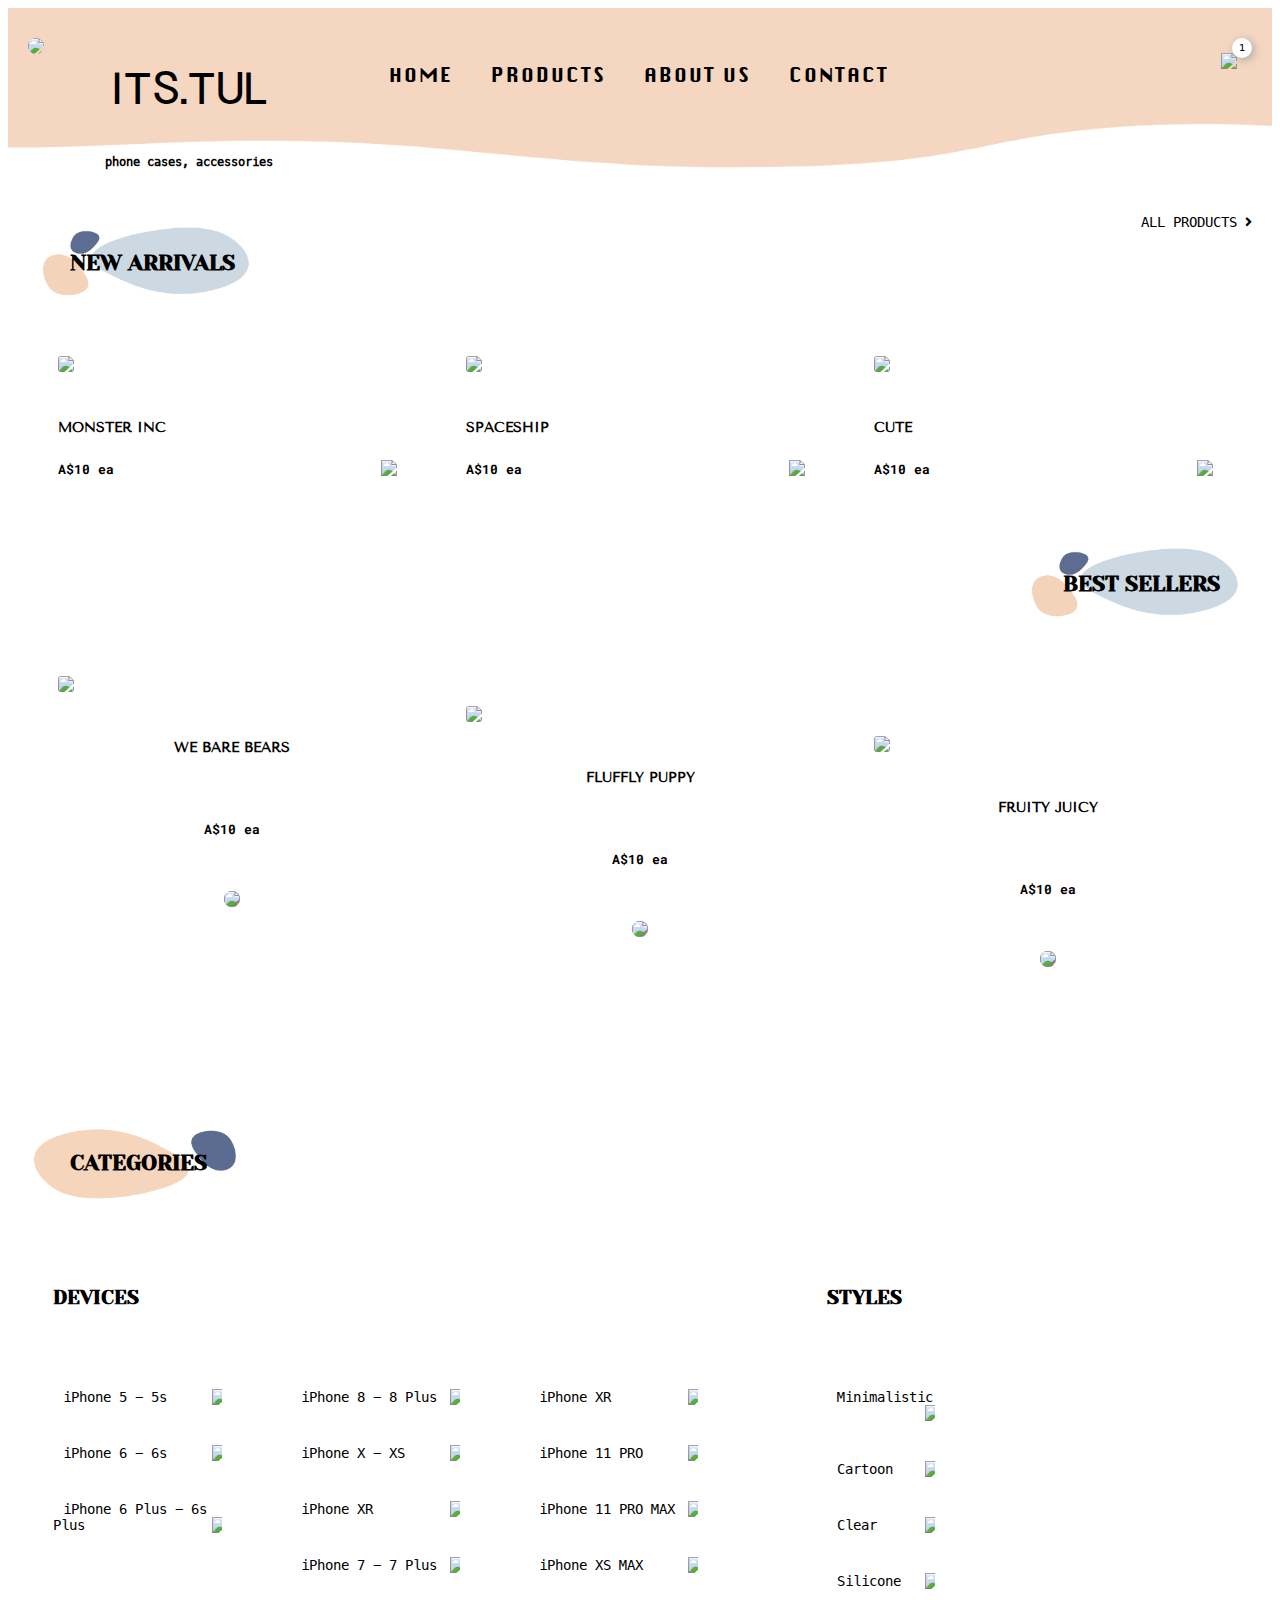
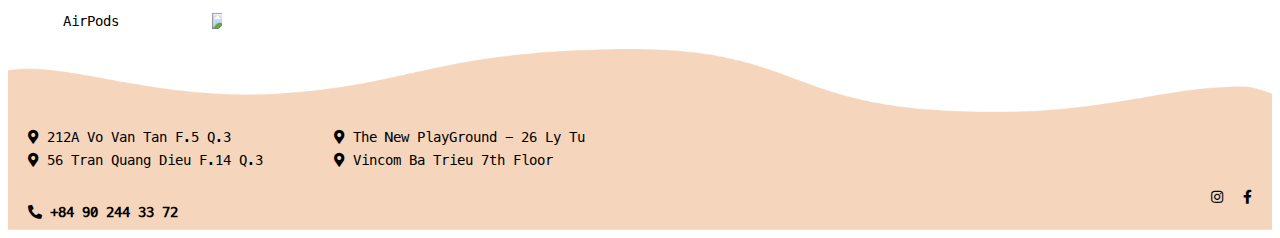
==== index.html @ 510f484e "fix fonts, patern bg title" ====
<!DOCTYPE html>
<html lang="en">
  <head>
    <meta charset="UTF-8">
    <meta name="viewport" content="width=device-width, initial-scale=1.0">
    <title>Home Page</title>
    <link
      href="https://fonts.googleapis.com/css2?family=Livvic:wght@300&family=Roboto+Mono:wght@300&family=Tenor+Sans&family=Yeseva+One&display=swap"
      rel="stylesheet">
    <link rel="stylesheet"
      href="https://cdnjs.cloudflare.com/ajax/libs/font-awesome/5.14.0/css/all.min.css"
      />
    <link rel="stylesheet" href="./assets/css/reset.css" />
    <link rel="stylesheet" href="./assets/css/style.css" />
    <link rel="stylesheet" href="./assets/css/responsive.css" />

  </head>
  <body>
    <nav>
      <div class="container">
        <div class="row">
          <div class="menu-top-mobie width2 col">
            <!--menu-top-mobie-->
            <i class="fas fa-bars fa-2x dropbtn"></i>
            <div class="dropdown-content dropdown-menu-top">
              <ul>
                <li>
                  <a href="./index.html">HOME <img
                      src="./assets/images/arrow.png" width="10" /></a>
                </li>

                <li>
                  <a href="./products.html">PRODUCTS <img
                      src="./assets/images/arrow.png" width="10" /></a>
                </li>

                <li>
                  <a href="#">ABOUT US <img src="./assets/images/arrow.png"
                      width="10" /></a>
                </li>

                <li>
                  <a href="#">CONTACT <img src="./assets/images/arrow.png"
                      width="10" /></a>
                </li>

              </ul>
            </div>
          </div>
          <!--menu-top-mobie-->
          <div class="col col-3 width9">
            <div class="col col-3">
              <a href="./index.html"><img class="logo"
                  src="assets/images/logo.png" width="60" /></a>
            </div>
            <div class="col col-9">
              <a class="btn-big btn-color" href="./index.html">
                <div class="brand width12">
                  <h1 class="brand-name">ITS.TUL</h1>
                  <p class="slogan">phone cases, accessories</p>
                </div>
              </a>
            </div>
          </div>
          <div class="col col-8 menu-top-big">
            <ul class="menu-top">
              <li><a href="./index.html">HOME</a></li>
              <li><a href="./products.html">PRODUCTS</a></li>
              <li><a href="#">ABOUT US</a></li>
              <li><a href="#">CONTACT</a></li>
            </ul>
          </div>
          <div class="col col-1 width1">
            <a class="shopping-cart" href="#">
              <img src="./assets/images/shopping-cart.png" width="25" />
              <span>1</span>
            </a>
          </div>
        </div>
      </div>
    </nav>
    <main class="bg-home">
      <div class="container"> <!--main-NEW ARRIVALS-->
        <div class="row">
          <div class="width-100 col col-6">
            <h2 class="font-krungthep bg-patern bg-1">NEW ARRIVALS</h2>
          </div>
          <div class="link-products col col-6">
            <p class="float-right"><a class="zoom" href="./products.html">ALL
                PRODUCTS <i class="fas fa-angle-right"></i></a></p>
          </div>



        </div>
      </div>

      <!--new-arrivals-mobie-->
      <!-- <div class="new-arrivals-mobie">

        <div class="product-mobie">

          <div>
            <a href="#">
              <img src="./assets/images/IMG_2708.JPG" class="item-img">
            </a>
            <p class="name-product">MONSTER INC</p>
            <p class="price-product">A$10 ea</p>
          </div>

          <div class="button-shopping">
            <a href="#" class="button-center">
              <img src="./assets/images/addbutton.png" width="25" />
            </a>
          </div>

        </div>


        <div class="page-home-mobie">

          <div class="arrow-left col col-1">
            <a href="#">
              <img class="col col-3" src="./assets/images/arrow-left.png">
            </a>
          </div>

          <div class="col col-10">
            <i class="fal fa-ellipsis-h-alt"></i>
          </div>

          <div class="arrow-right col col-1">
            <a href="#">
              <img class="col col-3" src="./assets/images/arrow.png">
            </a>
          </div>

        </div>

      </div> -->
      <!--new-arrivals-mobie-->


      <div class="container">
        <div class="row">
          <div class="new-arrivals">
            <a href="#">
              <div class="col col-4">
                <div class="product padding-30">
                  <img src="./assets/images/IMG_2708.JPG" class="item-img">
                  <p class="name-product">MONSTER INC</p>
                  <p class="price-product">
                    A$10 ea
                    <a class="bnt-hover-shopping" href="#">
                      <img src="./assets/images/addbutton.png"
                        class="button-right" width="25">
                    </a>
                  </p>
                </div>
              </div>
            </a>
            <a href="#">
              <div class="col col-4">
                <div class="product padding-30">
                  <img src="./assets/images/IMG_2699.JPG" class="item-img">
                  <p class="name-product">SPACESHIP</p>
                  <p class="price-product">
                    A$10 ea
                    <a class="bnt-hover-shopping" href="#">
                      <img src="./assets/images/addbutton.png"
                        class="button-right">
                    </a>
                  </p>
                </div>
              </div>
            </a>
            <a href="#">
              <div class="col col-4">
                <div class="product padding-30">
                  <img src="./assets/images/IMG_2701.JPG" class="item-img">
                  <p class="name-product">CUTE</p>
                  <p class="price-product">
                    A$10 ea
                    <a class="bnt-hover-shopping" href="#">
                      <img src="./assets/images/addbutton.png"
                        class="button-right">
                    </a>
                  </p>
                </div>
              </div>
            </a>
            <div class="clearboth"></div>

          </div>
        </div>
        <div class="row">
          <div class="sell">
            <h2 class="font-krungthep bg-patern bg-1 ml-auto mr-0">BEST SELLERS</h2>
          </div>
        </div>
        <div class="row">
          <div class="best-sellers">
            <div class="col col-4 width12">
              <div class="product padding-30 width12">
                <a href="#">
                  <img src="./assets/images/IMG_2712.JPG" class="item-img
                    img-left">
                </a>
                <p class="name-product text-center">WE BARE BEARS</p>
                <p class="price-product text-center padding-top-50">A$10 ea</p>
                <a href="#" class="button-center">
                  <img src="./assets/images/addbutton.png" width="25" />
                </a>
              </div>
            </div>

            <div class="col col-4 width12">
              <div class="product padding-30 padding-top-60 width12">
                <a href="#">
                  <img src="./assets/images/IMG_2720.JPG" class="item-img
                    img-right">
                </a>
                <p class="name-product text-center">FLUFFLY PUPPY</p>
                <p class="price-product text-center padding-top-50">A$10 ea</p>
                <a href="#" class="button-center">
                  <img src="./assets/images/addbutton.png" width="25" />
                </a>
              </div>
            </div>

            <div class="col col-4 width12">
              <div class="product padding-30 padding-top-90 width12">
                <a href="#">
                  <img src="./assets/images/IMG_2721.JPG" class="item-img
                    img-left">
                </a>
                <p class="name-product text-center">FRUITY JUICY</p>
                <p class="price-product text-center padding-top-50">A$10 ea</p>
                <a href="#" class="button-center">
                  <img src="./assets/images/addbutton.png" width="25" />
                </a>
              </div>
            </div>

          </div>
        </div>
      </div>


      <!--main-categories-->
      <div class="container">
        <div class="row">
          <div class="categories">
            <h2 class="font-krungthep bg-patern bg-3">CATEGORIES</h2>

            <div class="col col-7 devices">

              <h3>DEVICES</h3>


              <div class="col col-4">
                <div class="col col-9 list-phone">
                  <a href="#">
                    iPhone 5 - 5s <img src="./assets/images/arrow.png"
                      width="10" />
                  </a>
                </div>
              </div>

              <div class="col col-4">
                <div class="col col-9 list-phone">
                  <a href="#">
                    iPhone 8 - 8 Plus <img src="./assets/images/arrow.png"
                      width="10" />
                  </a>
                </div>
              </div>

              <div class="col col-4">
                <div class="col col-9 list-phone">
                  <a href="#">
                    iPhone XR <img src="./assets/images/arrow.png" width="10" />
                  </a>
                </div>
              </div>

              <div class="col col-4">
                <div class="col col-9 list-phone">
                  <a href="#">
                    iPhone 6 - 6s <img src="./assets/images/arrow.png"
                      width="10" />
                  </a>
                </div>
              </div>

              <div class="col col-4">
                <div class="col col-9 list-phone">
                  <a href="#">
                    iPhone X - XS <img src="./assets/images/arrow.png"
                      width="10" />
                  </a>
                </div>
              </div>

              <div class="col col-4">
                <div class="col col-9 list-phone">
                  <a href="#">
                    iPhone 11 PRO <img src="./assets/images/arrow.png"
                      width="10" />
                  </a>
                </div>
              </div>

              <div class="col col-4">
                <div class="col col-9 list-phone">
                  <a href="#">
                    iPhone 6 Plus - 6s Plus <img src="./assets/images/arrow.png"
                      width="10" />
                  </a>
                </div>
              </div>

              <div class="col col-4">
                <div class="col col-9 list-phone">
                  <a href="#">
                    iPhone XR <img src="./assets/images/arrow.png" width="10" />
                  </a>
                </div>
              </div>

              <div class="col col-4">
                <div class="col col-9 list-phone">
                  <a href="#">
                    iPhone 11 PRO MAX <img src="./assets/images/arrow.png"
                      width="10" />
                  </a>
                </div>
              </div>

              <div class="col col-4">
                <div class="col col-9 list-phone">
                  <a href="#">
                    iPhone 7 - 7 Plus <img src="./assets/images/arrow.png"
                      width="10" />
                  </a>
                </div>
              </div>

              <div class="col col-4">
                <div class="col col-9 list-phone">
                  <a href="#">
                    iPhone XS MAX <img src="./assets/images/arrow.png"
                      width="10" />
                  </a>
                </div>
              </div>

              <div class="col col-4">
                <div class="col col-9 list-phone">
                  <a href="#">
                    AirPods <img src="./assets/images/arrow.png" width="10" />
                  </a>
                </div>
              </div>


            </div>


            <div class="col col-4 style">
              <div class="style-categories">

                <h3>STYLES</h3>

                <div class="col col-7 width6">
                  <div class="col col-7 list-style">
                    <a href="#">
                      Minimalistic <img src="./assets/images/arrow.png"
                        width="10" />
                    </a>
                  </div>
                </div>

                <div class="col col-7 width6">
                  <div class="col col-7 list-style">
                    <a href="#">
                      Cartoon <img src="./assets/images/arrow.png" width="10" />
                    </a>
                  </div>
                </div>

                <div class="col col-7 width6">
                  <div class="col col-7 list-style">
                    <a href="#">
                      Clear <img src="./assets/images/arrow.png" width="10" />
                    </a>
                  </div>
                </div>

                <div class="col col-7 width6">
                  <div class="col col-7 list-style">
                    <a href="#">
                      Silicone <img src="./assets/images/arrow.png" width="10"
                        />
                    </a>
                  </div>
                </div>

              </div>
            </div>

          </div>
        </div>
      </div>

    </main>


    <footer>

      <div class="container">
        <div class="row">
          <div id="address" class="col col-6">

            <div class="col col-6 list-address">
              <i class="fas fa-map-marker-alt"></i>
              212A Vo Van Tan F.5 Q.3
            </div>

            <div class="col col-6 list-address">
              <i class="fas fa-map-marker-alt"></i>
              The New PlayGround - 26 Ly Tu
            </div>

            <div class="col col-6 list-address">
              <i class="fas fa-map-marker-alt"></i>
              56 Tran Quang Dieu F.14 Q.3
            </div>

            <div class="col col-6 list-address">
              <i class="fas fa-map-marker-alt"></i>
              Vincom Ba Trieu 7th Floor
            </div>

          </div>
          <div class="contact">

            <div class="phone-number col col-8">
              <p><i class="fas fa-phone-alt"></i> <strong>+84 90 244 33 72</strong></p>
            </div>
            <div class="fb-ig col col-4">
              <a href="#">
                <i class="fab fa-facebook-f icon-right"></i>
              </a>

              <a href="#">
                <i class="fab fa-instagram icon-right"></i>
              </a>
            </div>
          </div>
        </div>
      </div>
    </footer>

  </body>
</html>
---- assets/css/style.css ----
@import "fonts.css";

/*==========Global==============*/
.menu-top-mobie {
  display: none;
}
.menu-products-mobie {
  display: none;
}
.new-arrivals-mobie {
  display: none;
}
.col {
  float: left;
}
.col-1 {
  width: 8.33333333%;
}
.col-2 {
  width: 16,6666667%;
}
.col-3 {
  width: 25%;
}
.col-4 {
  width: 33.3333333%;
}
.col-5 {
  width: 41.6666667%;
}
.col-6 {
  width: 50%;
}
.col-7 {
  width: 58.3333333%;
}
.col-8 {
  width: 66.6666667%;
}
.col-9 {
  width: 75%;
}
.col-10 {
  width: 83.3333333%;
}
.col-11 {
  width: 91.6666667%;
}
.col-12 {
  width: 100%;
}
.font-Livvic {
  font-family: "Livvic";
}
.font-RobotoMono {
  font-family: "Roboto Mono";
}
.font-TenorSans {
  font-family: "Tenor Sans";
}
.font-YesevaOne {
  font-family: "Yeseva One";
}
.font-Krungthep {
  font-family: "Krungthep";
}
.font-Menlo {
  font-family: "Menlo";
}
.d-block {
  display: block;
}

body {
  color: black;
  font-family: "Menlo";
  font-size: 14px;
}

.container {
  margin: auto;
  padding: 0 20px;
}
.row {
  clear: both;
}

.flex-box {
  display: flex;
  flex-wrap: wrap;
}
/*==========Global==============*/


h1 {
  font-size: 40px;
  font-weight: bold;
  /* letter-spacing: 2px; */
}
h2 {
  font-size: 22px;
  font-weight: bold;
  text-indent: 10px;
  font-family: "Yeseva One";
}
h3 {
  font-family: "Yeseva One";
  font-size: 20px;
}

/*==========banner==============*/
nav {
  background: url(../images/bg_header.png) bottom no-repeat  ;
  min-height: 100px; 
  padding: 30px 0;
  background-size: cover;
}
.logo {
  border-radius: 50%;
  width: 60px;
}
.brand {
  float: left;
  text-align: center;
}
.brand-name {
  font-family: "Bangla-Sangam-MN";
}
.slogan {
  font-family: "Menlo";
  font-weight: bold;
  font-size: 12px;
  padding: 4px 0;
}
.menu-top {
  margin-top: 10px;
}
.menu-top li {
  display: inline-block;
  
}
.menu-top li a {
  display: block;
  color: black;
  font-family: "Krungthep";
  padding: 15px;
  text-decoration: none;
  letter-spacing: 2px;
  font-size: 1.2rem;
}

.shopping-cart {
  display: block;
  padding: 15px;
  position: relative;
  text-align: right;
}

.shopping-cart span {
  background-color: #fff;
  box-shadow: 2px 2px 8px 0px #a7a7a7;
  border-radius: 50%;
  color: #000;
  font-size: 10px;
  position: absolute;
  min-width: 20px;
  min-height: 20px;
  text-align: center;
  line-height: 20px;
  top: 0;
  right: 0;
}
/*==============banner===============*/



/*=================main================*/
main {
  padding-top: 2rem;
  padding-bottom: 2rem;
}

.button-right img, .button-center img {
  background-color:  gray;
  border-radius: 50%;
}
.bg-home {
  background: url(../images/BG.jpg) no-repeat top center;
  background-size: cover;
  width: 100%;
  max-width: 100%;  
}

.all-products, .menu-products li,.page-number li {
  display: inline-block;
}

.menu-products li {
  display: inline-table;
  padding-left: 30px;
}

.menu-products ul li i {
  padding-left: 10px;
}
.sell {
  text-align: right;
  /* padding-top: 90px;
  padding-right: 30px; */
}


.all-products {
  line-height: 45px;
  width: 100%;
}

.all-products i {
  vertical-align: middle;
  padding-right: 10px;
}

.item-img {
  width: 100%;
  border-radius: 20%;
}

.name-product {
  padding-top: 30px;
  font-size: 14px;
  font-family: "Tenor Sans";
  font-weight: bold;
}

.price-product {
  font-family: "Roboto Mono";
  font-size: 13px;
  font-weight: bold;
  padding-top: 10px;
}

.text-center {
  text-align: center;
}

.button-right {
  width: 25px;
  float: right;
}
.button-center {
  padding: 40px 0;
  display: block;
  text-align: center;
  width: 100%;
}

.page-number ul li {
  padding-left: 8px;
  font-weight: bold;
}


/*==============main==================*/


/*===============footer=================*/
footer {
  background: url(../images/bg_footer.png) top no-repeat;
  background-size: cover;
  clear: both;
  padding-top: 80px; 
}
.contact {
  clear: both;
  padding: 15px 0 40px 0;
}
.icon-right {
  float: right;
  padding-left: 20px;
}
#address ul li {
  font-family: "Livvic";
  font-weight: bold;
  font-size: 15px;
}
#address ul li {
  padding-top: 0px;
}
#address ul li i {
  padding-right: 5px;

}
/*==================footer===============*/




strong {
  font-weight: bold;
}
.product {
  padding: 20px;
}

.padding-30 {
  padding: 30px;

}
.categories {
  padding-top: 60px;
}

.categories img {
  float: right;
  padding-right: 10px;

}
.categories a {
  padding-left: 10px;
}
.style-categories h3, .devices h3 {
  padding: 40px 0;
  }
.devices {
  padding-left: 25px;
}
.style-categories {
  padding-left: 60px;
  }
.devices i {
  padding-right: 30px;
}
.list-phone, .list-style {
  padding: 20px 0;

}
.list-address {
  padding-bottom: 7px;
}

.float-right {
  float: right;
}
.padding-top-10 {
  padding-top: 10px;
}
.padding-top-30 {
  padding-top: 30px;
}
.padding-top-50 {
  padding-top: 50px;
}
.padding-top-60{
  padding-top: 60px;
} 
.padding-top-90 {
  padding-top: 90px;
}


a {
  color: black;
  text-decoration: none;
  
}
.page-number-bottom {
  padding-top: 40px;
}
.price-product-all {
  display: flex;
  justify-content: space-between;
  
}
/*=====hover======*/
.menu-top li a:hover {
  color: royalblue;
  transition: 0.3s;
  padding-top: -10px;
}
.zoom:hover {
  font-size: 150%;
  color: salmon;
  font-family: "Livvic";
}
.fb-ig i:hover {
  font-size: 150%;
  color: green;
}
.phone-number>p:hover {
  font-size: 150%;
  color: green;
}
.list-phone:hover {
  background-color: #f5d5bc;
  border-radius: 5%;
}
.list-phone a:hover {
  transition: 0.5s;
}
.list-style:hover{
  background-color:  #cddae3 ;
  border-radius: 0 50% 50% 0;
}


/*
.shopping-cart a img:hover {
  width: 40px;
}*/
  

.clearboth {
  clear: both;
}


/* Restyle */
.bg-patern {
  position: relative;
  background: url(../images/bg_title1.png) center no-repeat;
  background-size: contain;
  width: max-content;
  padding: 2rem;
}
.bg-patern.bg-2 {
  background: url(../images/bg_title2.png) center no-repeat;
  background-size: contain;
}
.bg-patern.bg-3 {
  background: url(../images/bg_title3.png) center no-repeat;
  background-size: contain;
}

.mr-0 {
  margin-right: 0;
}
.ml-auto {
  margin-left: auto;
}
---- assets/css/responsive.css ----
@media only screen and (max-width: 740px){
a {
    width: 100%;
    display: block;
}
.container {
    margin: 0 auto;
    padding: 0 5px;
}
.width1 {
    width: 8.33333333%;
  }
  .width2 {
    width: 16,6666667%;
  }
  .width3{
    width: 25%;
  }
  .width4{
    width: 33.3333333%;
  }
  .width5 {
    width: 41.6666667%;
  }
  .width6 {
    width: 50%;
  }
  .width7 {
    width: 58.3333333%;
  }
  .width8 {
    width: 66.6666667%;
  }
  .width9 {
    width: 75%;
  }
  .width10 {
    width: 83.3333333%;
  }
  .width11 {
    width: 91.6666667%;
  }
  .width12 {
    width: 100%;
  }

.link-products {
    display: none;
}
.width-100 {
    width: 100%;
}
.page-number {
    width: 70%;
    float: right;
}
#all-products .product {
    display: flex;
    
}
.cold-3 {
    width: 90%;
}
.item-img {
    width: 60%;
}
.img-left {
    float: left;
}
.img-right {
    float: right;
}
/*==================banner===============*/
nav {
    background: url(../images/photo_2020-09-12_19-34-56.jpg) bottom no-repeat  ;
    padding: 0px 5px;
    height: 70px;
    background-size: cover;
}
.menu-top-big {
    display: none;
}
.menu-top-mobie { 
    display: inline-block;
    float: left;
    padding: 10px;
    position: relative;
}
.dropdown-menu-top ul li a, .dropdown-menu-top ul li img {
    padding: 0 5px;
}
.dropdown-menu-top ul li:hover {
    background-color: gray;       
}
.dropdown-menu-top ul li a:hover {
    color: #ffff;
}
.dropdown-menu-top ul li img:hover{
    
    transform: rotate(90deg);
    -moz-transform: rotate(90deg);
    -webkit-transform: rotate(90deg);
    -o-transform: rotate(90deg);
    -ms-transform: rotate(90deg);
    transition:1s; 
}

.menu-top-mobie:hover .dropdown-content {
    display: block;
  }
.menu-top li {
    width: 100%;
    padding-top: 10px;
}
.menu-top li a {
    text-decoration: none;
    color: black;
    font-size: 15px;
    padding: unset;
}
.menu-top li a img {
    float: right;
    padding-top: 10px;
    
}
.logo-menu {
    position: relative;
    display: block;
}


.logo {
    width: 40px;
    padding: 10px;

}
.brand-name {
    font-size: 20px;
    text-align: left;
    padding-top: 15px;
}
.slogan {
    font-size: 10px;
    text-align: left;
}
.shopping-cart {
    padding-top: 15px;
}
/*==================banner===============*/


/*==================main-new-arrivals===============*/
.new-arrivals {
    display: none;
}
.new-arrivals-mobie {
    display: block;
    width: 100%;
    padding-top: 20px;
}

.product-mobie {
    width: 90%;
    padding: 0 5%;
}
.product-mobie .item-img {
    width: 90%;
    padding: 10px 5%;
}
.product-mobie p {
    text-align: center;
    padding: 10px 0;
}
.button-right {
    width: 30px;
    float: none;
}
.button-right img, .button-center img {
  background-color:  gray;
  border-radius: 50%;
}
.page-home-mobie img {
    width: 15px;
    padding: 0 10px;
}
.page-home-mobie a {
    font-size: 15px;
    
}
.page-home-mobie i {
    width: 25px;
}
.page-home-mobie .arrow-right {
    float: right;
}


/*==================main-new-arrivals===============*/

/*==================main-best-sellers===============*/
.sell h2 {
    text-align: left;
    
}

/*==================main-best-sellers===============*/

/*==================main-CATEGORIES===============*/
.categories a {
    padding-left: 2px;
    font-size: 10px;
}
.categories img {
    float: right;
    padding-right: 3px;
  
  }
.devices {
    clear: left;
    width: 100%;
    padding-left: 10px;
    background: url(../images/photo_2020-09-13_15-19-48.jpg) center no-repeat;
    background-size: 100% ;
}
.devices h3 {
    padding: 30px 0;
}
.list-phone {
    width: 95%;
    padding: 10px 0;
}
.list-phone img, .list-style img {
    width: 6px;
    padding-top: 4px;
}
.list-style {
    width: 100%;
    padding: 10px 0;
}
.style {
    width: 100%;
    background: url(../images/photo_2020-09-13_15-19-52.jpg);
    background-size: 100%;
}
.style-categories {
    width: 66.666666%;
    padding-left: 10px;
    

}
/*==================main-CATEGORIES===============*/
/*==================main-all-producst===============*/
.display-none {
    display: none;
}

/*==================mmenu-all-producst===============*/
.menu-products-mobie { 
    display: inline-block;
    float: left;
    padding: 10px;
    position: relative;
}
.dropdown-content {
    display: none;
    position: absolute;
    background-color: #f9f9f9;
    min-width: 320px;
    box-shadow: 0px 8px 16px 0px rgba(0,0,0,0.2);
    z-index: 1;
}
.dropdown-content ul li {
    padding: 10px 0;

}
.dropdown-content ul li img {
    float: right;
}

.menu-products-mobie:hover .dropdown-content {
  display: block;
}  

.menu-products li {
    padding-left: 0;
}
.dropbtn {
    padding: 10px;
}
.dropbtn:hover {
    background-color: gray;
    border-radius: 50%;
}

    

.page-number-top {
    padding-top: 10px;
}                                 /*==================mmenu-all-producst===============*/


/*==================list-all-producst===============*/
.page-1 {
    display: none;
}
#all-products .product {
    display:block;
}
#all-products .product .item-img {
    float: left;
    width: 50%;
}
#all-products .product p, #all-products .product a {
    float: right;
}


/*==================list-all-producst===============*/


/*==================main-producst===============*/

/*==================footer===============*/
#address {
    width: 100%;
}
.list-address {
    clear: left;
    width: 100%;
}
/*==================footer===============*/













}
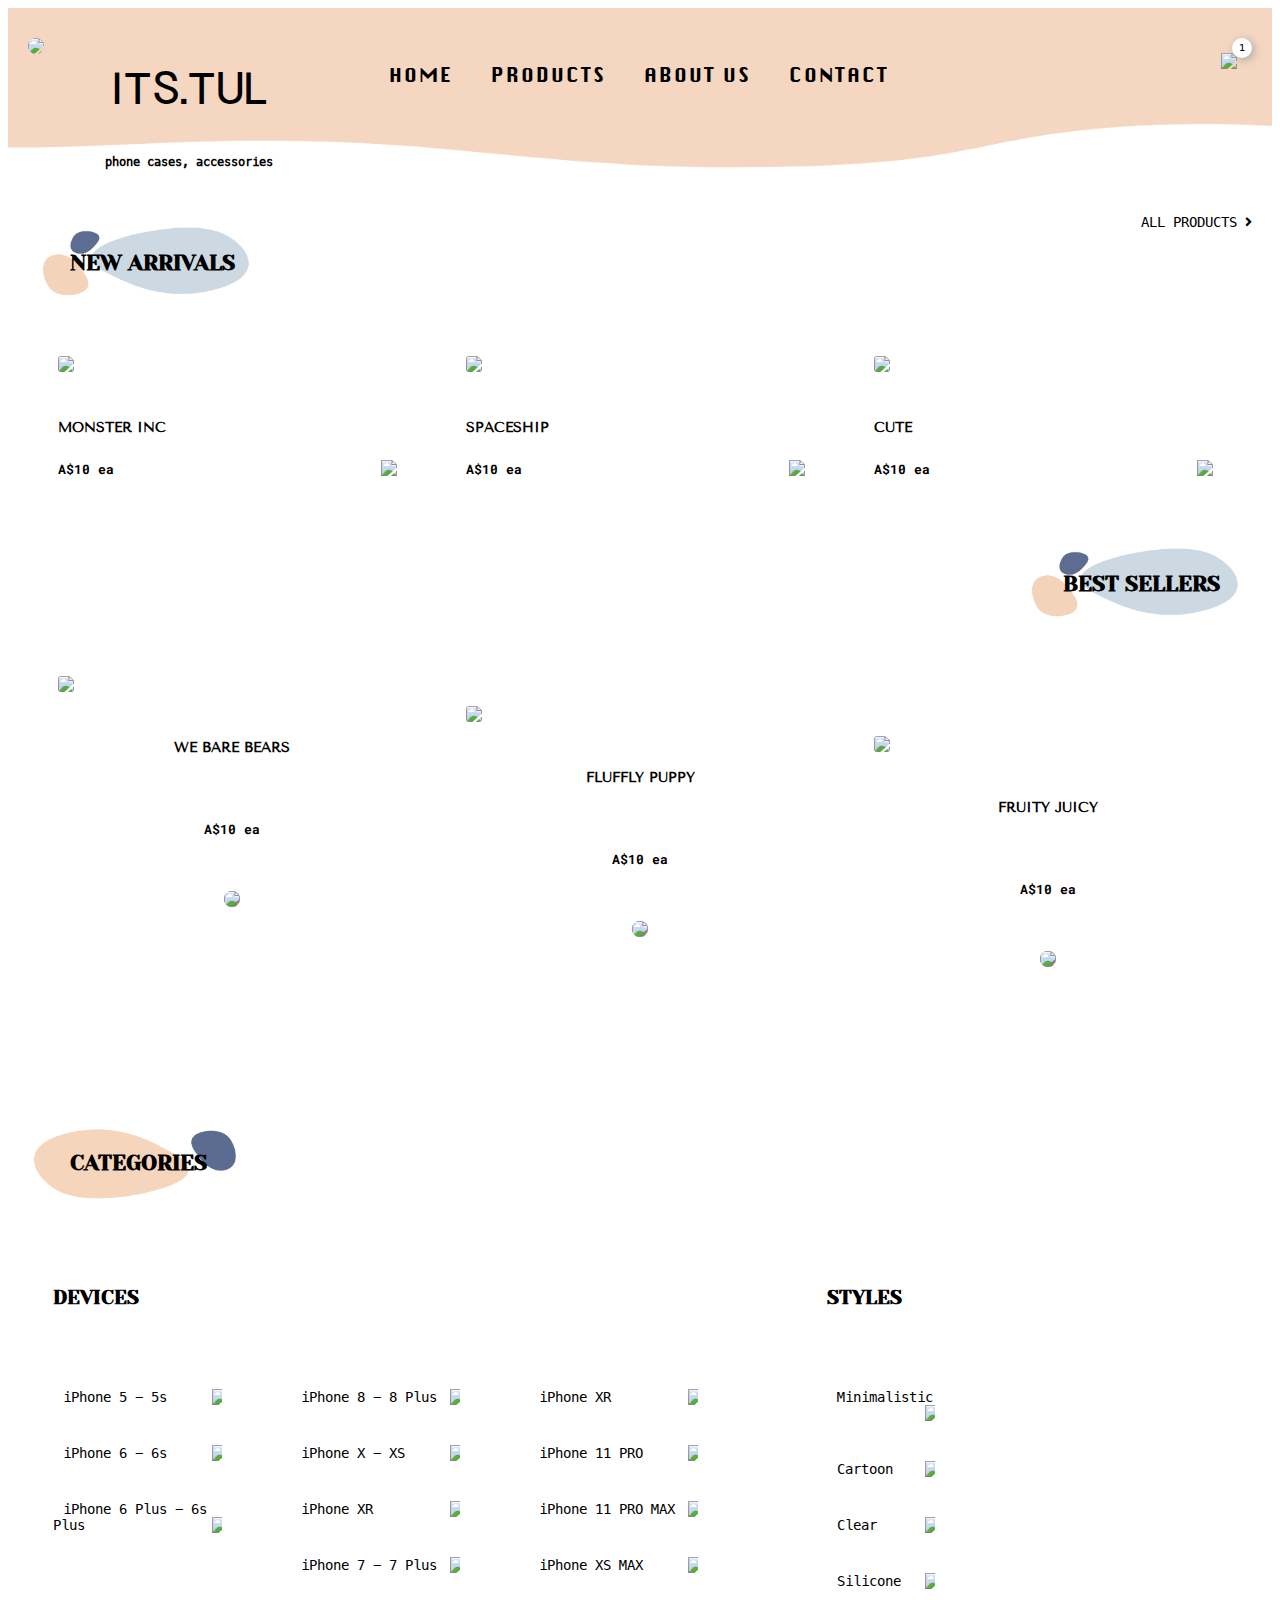
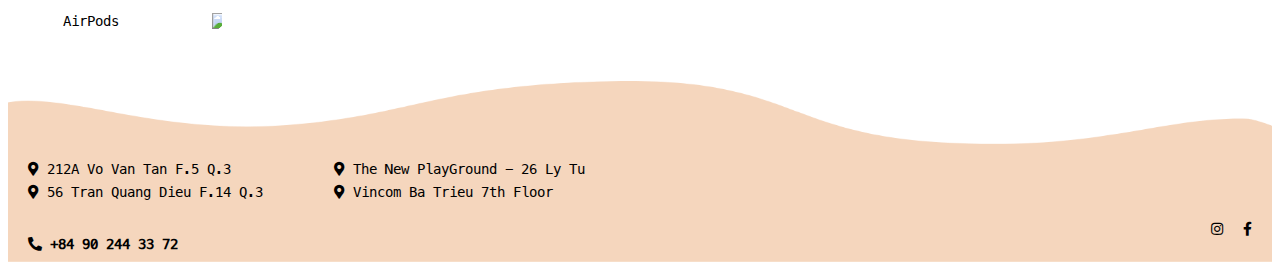
==== commit fdcc9b2c: "fix bg" ====
--- a/index.html
+++ b/index.html
@@ -81,6 +81,7 @@
     </nav>
     <main class="bg-home">
       <div class="container"> <!--main-NEW ARRIVALS-->
+        
         <div class="row">
           <div class="width-100 col col-6">
             <h2 class="font-krungthep bg-patern bg-1">NEW ARRIVALS</h2>
@@ -89,11 +90,10 @@
             <p class="float-right"><a class="zoom" href="./products.html">ALL
                 PRODUCTS <i class="fas fa-angle-right"></i></a></p>
           </div>
-
-
-
-        </div>
-      </div>
+          <div class="clearboth"></div>
+        </div>
+
+
 
       <!--new-arrivals-mobie-->
       <!-- <div class="new-arrivals-mobie">
@@ -141,7 +141,7 @@
       <!--new-arrivals-mobie-->
 
 
-      <div class="container">
+      
         <div class="row">
           <div class="new-arrivals">
             <a href="#">
@@ -192,6 +192,7 @@
             <div class="clearboth"></div>
 
           </div>
+        
         </div>
         <div class="row">
           <div class="sell">
@@ -241,14 +242,14 @@
                 </a>
               </div>
             </div>
-
-          </div>
-        </div>
-      </div>
+            <div class="clearboth"></div>
+          </div>
+        </div>
+      
 
 
       <!--main-categories-->
-      <div class="container">
+      
         <div class="row">
           <div class="categories">
             <h2 class="font-krungthep bg-patern bg-3">CATEGORIES</h2>
@@ -363,7 +364,7 @@
                 </div>
               </div>
 
-
+              <div class="clearboth"></div>
             </div>
 
 
@@ -408,10 +409,10 @@
 
               </div>
             </div>
-
-          </div>
-        </div>
-      </div>
+            <div class="clearboth"></div>
+          </div>
+        </div>
+      
 
     </main>
 
--- a/assets/css/style.css
+++ b/assets/css/style.css
@@ -185,7 +185,7 @@
   border-radius: 50%;
 }
 .bg-home {
-  background: url(../images/BG.jpg) no-repeat top center;
+  background: url(../images/BG.jpg) no-repeat bottom center;
   background-size: cover;
   width: 100%;
   max-width: 100%;  
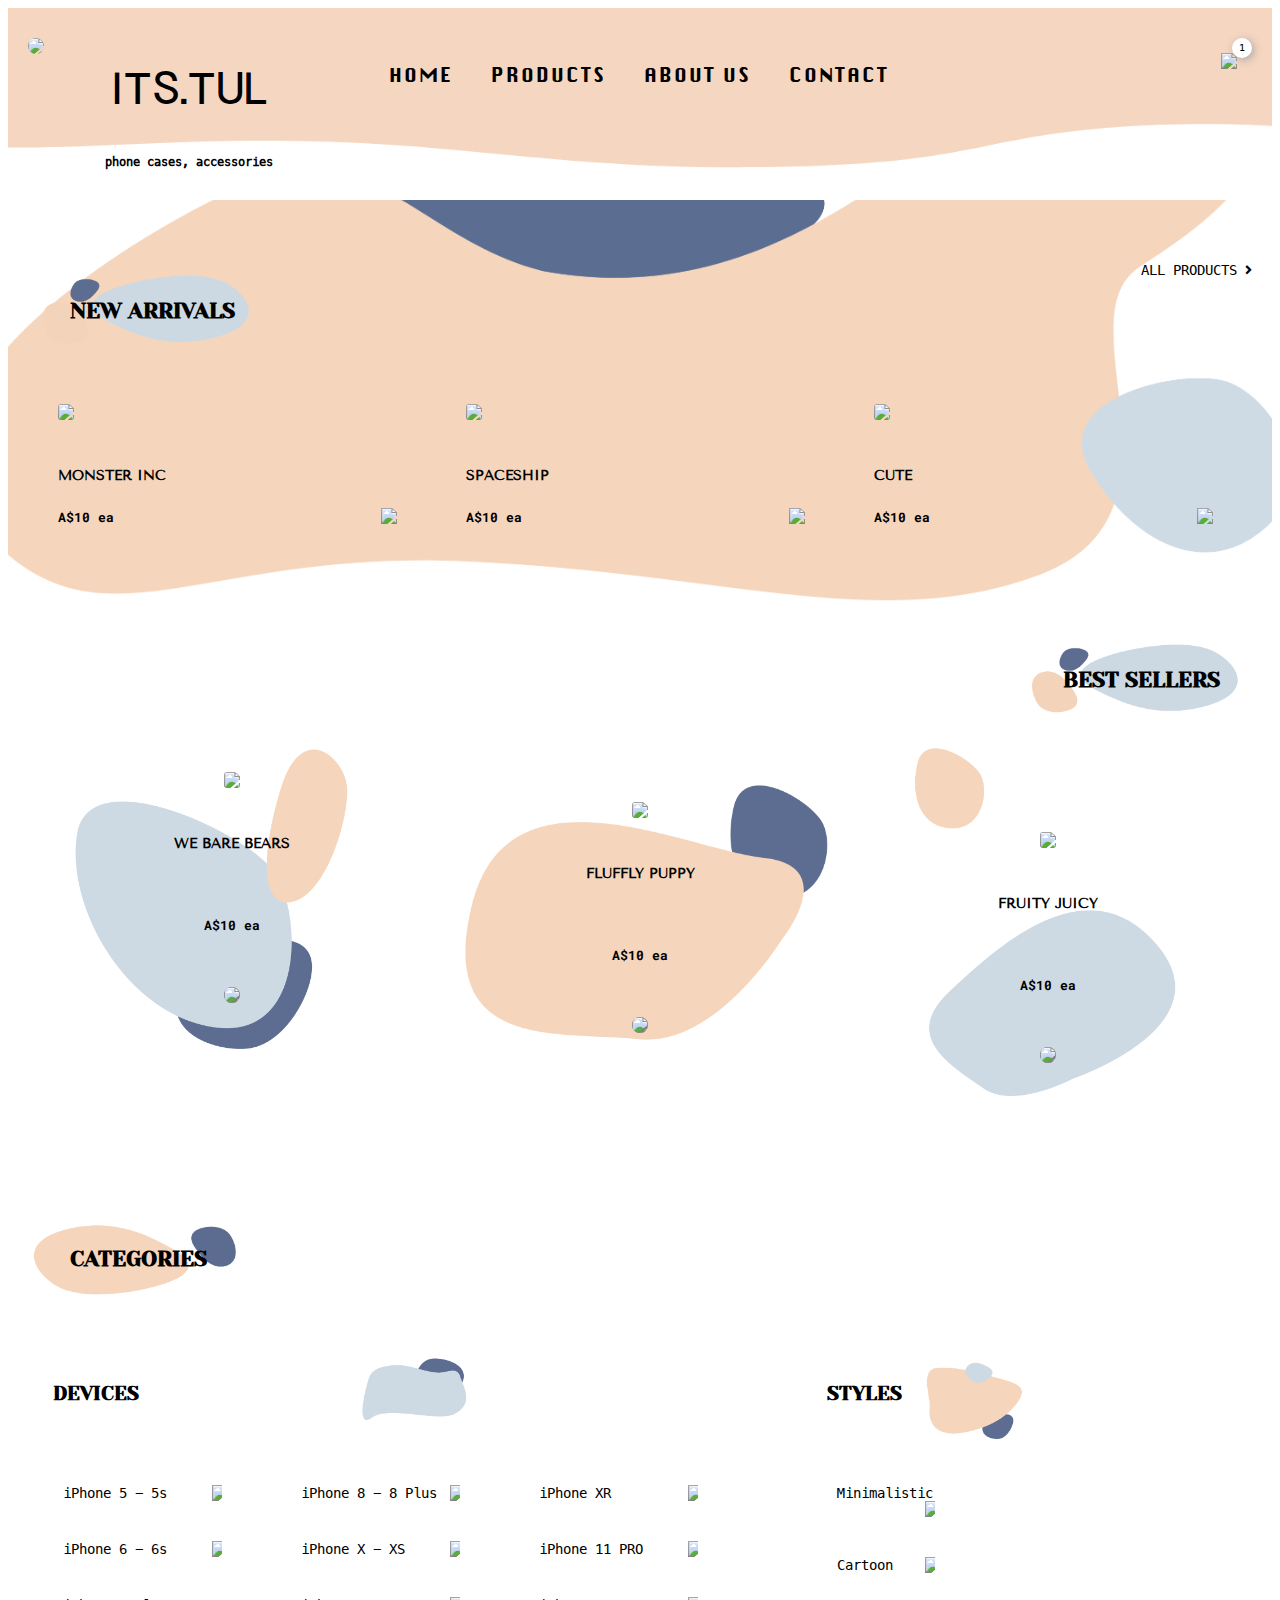
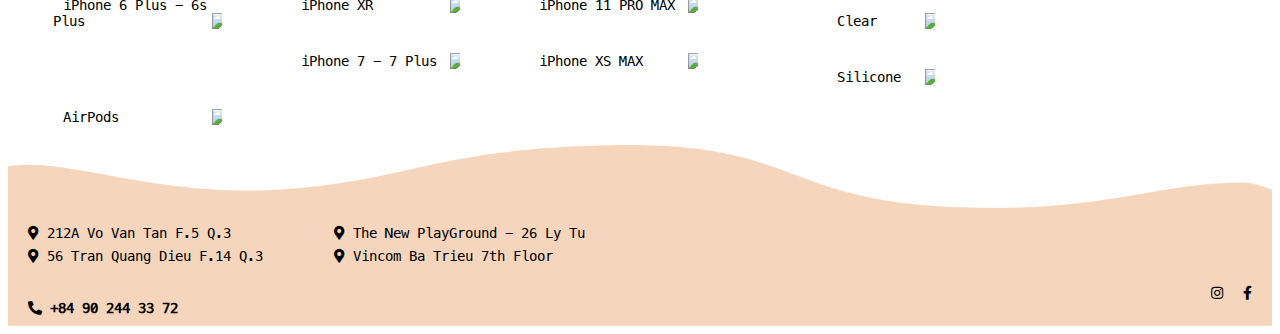
==== commit 10cec8e3: "wip" ====
--- a/index.html
+++ b/index.html
@@ -80,20 +80,70 @@
       </div>
     </nav>
     <main class="bg-home">
-      <div class="container"> <!--main-NEW ARRIVALS-->
-        
-        <div class="row">
-          <div class="width-100 col col-6">
-            <h2 class="font-krungthep bg-patern bg-1">NEW ARRIVALS</h2>
-          </div>
-          <div class="link-products col col-6">
-            <p class="float-right"><a class="zoom" href="./products.html">ALL
-                PRODUCTS <i class="fas fa-angle-right"></i></a></p>
-          </div>
-          <div class="clearboth"></div>
-        </div>
-
-
+      <section class="bg-new-arrivals">
+        <div class="container"> <!--main-NEW ARRIVALS-->
+          <div class="row">
+            <div class="width-100 col col-6">
+              <h2 class="font-krungthep bg-patern bg-1">NEW ARRIVALS</h2>
+            </div>
+            <div class="link-products col col-6">
+              <p class="float-right"><a class="zoom" href="./products.html">ALL
+                  PRODUCTS <i class="fas fa-angle-right"></i></a></p>
+            </div>
+          </div>
+          <div class="row">
+            <div class="new-arrivals">
+              <a href="#">
+                <div class="col col-4">
+                  <div class="product padding-30">
+                    <img src="./assets/images/IMG_2708.JPG" class="item-img">
+                    <p class="name-product">MONSTER INC</p>
+                    <p class="price-product">
+                      A$10 ea
+                      <a class="bnt-hover-shopping" href="#">
+                        <img src="./assets/images/addbutton.png"
+                          class="button-right" width="25">
+                      </a>
+                    </p>
+                  </div>
+                </div>
+              </a>
+              <a href="#">
+                <div class="col col-4">
+                  <div class="product padding-30">
+                    <img src="./assets/images/IMG_2699.JPG" class="item-img">
+                    <p class="name-product">SPACESHIP</p>
+                    <p class="price-product">
+                      A$10 ea
+                      <a class="bnt-hover-shopping" href="#">
+                        <img src="./assets/images/addbutton.png"
+                          class="button-right">
+                      </a>
+                    </p>
+                  </div>
+                </div>
+              </a>
+              <a href="#">
+                <div class="col col-4">
+                  <div class="product padding-30">
+                    <img src="./assets/images/IMG_2701.JPG" class="item-img">
+                    <p class="name-product">CUTE</p>
+                    <p class="price-product">
+                      A$10 ea
+                      <a class="bnt-hover-shopping" href="#">
+                        <img src="./assets/images/addbutton.png"
+                          class="button-right">
+                      </a>
+                    </p>
+                  </div>
+                </div>
+              </a>
+              <div class="clearboth"></div>
+
+            </div>
+          </div>
+        </div>
+      </section>
 
       <!--new-arrivals-mobie-->
       <!-- <div class="new-arrivals-mobie">
@@ -140,283 +190,230 @@
       </div> -->
       <!--new-arrivals-mobie-->
 
-
-      
-        <div class="row">
-          <div class="new-arrivals">
-            <a href="#">
-              <div class="col col-4">
-                <div class="product padding-30">
-                  <img src="./assets/images/IMG_2708.JPG" class="item-img">
-                  <p class="name-product">MONSTER INC</p>
-                  <p class="price-product">
-                    A$10 ea
-                    <a class="bnt-hover-shopping" href="#">
-                      <img src="./assets/images/addbutton.png"
-                        class="button-right" width="25">
-                    </a>
-                  </p>
+      <!-- Best sellers -->
+      <section>
+        <div class="container">
+          <div class="row">
+            <div class="sell">
+              <h2 class="font-krungthep bg-patern bg-1 ml-auto mr-0">BEST
+                SELLERS</h2>
+            </div>
+          </div>
+          <div class="row">
+            <div class="best-sellers">
+              <div class="best-seller-item col col-4 width12">
+                <div class="product padding-30 width12 text-center">
+                  <a href="#">
+                    <img src="./assets/images/IMG_2712.JPG" class="item-img
+                      img-left">
+                  </a>
+                  <p class="name-product text-center">WE BARE BEARS</p>
+                  <p class="price-product text-center padding-top-50">A$10 ea</p>
+                  <a href="#" class="button-center">
+                    <img src="./assets/images/addbutton.png" width="25" />
+                  </a>
                 </div>
               </div>
-            </a>
-            <a href="#">
-              <div class="col col-4">
-                <div class="product padding-30">
-                  <img src="./assets/images/IMG_2699.JPG" class="item-img">
-                  <p class="name-product">SPACESHIP</p>
-                  <p class="price-product">
-                    A$10 ea
-                    <a class="bnt-hover-shopping" href="#">
-                      <img src="./assets/images/addbutton.png"
-                        class="button-right">
-                    </a>
-                  </p>
+              <div class="best-seller-item col col-4 width12 text-center">
+                <div class="product padding-30 padding-top-60 width12">
+                  <a href="#">
+                    <img src="./assets/images/IMG_2720.JPG" class="item-img
+                      img-right">
+                  </a>
+                  <p class="name-product text-center">FLUFFLY PUPPY</p>
+                  <p class="price-product text-center padding-top-50">A$10 ea</p>
+                  <a href="#" class="button-center">
+                    <img src="./assets/images/addbutton.png" width="25" />
+                  </a>
                 </div>
               </div>
-            </a>
-            <a href="#">
-              <div class="col col-4">
-                <div class="product padding-30">
-                  <img src="./assets/images/IMG_2701.JPG" class="item-img">
-                  <p class="name-product">CUTE</p>
-                  <p class="price-product">
-                    A$10 ea
-                    <a class="bnt-hover-shopping" href="#">
-                      <img src="./assets/images/addbutton.png"
-                        class="button-right">
-                    </a>
-                  </p>
+              <div class="best-seller-item col col-4 width12 text-center">
+                <div class="product padding-30 padding-top-90 width12">
+                  <a href="#">
+                    <img src="./assets/images/IMG_2721.JPG" class="item-img
+                      img-left">
+                  </a>
+                  <p class="name-product text-center">FRUITY JUICY</p>
+                  <p class="price-product text-center padding-top-50">A$10 ea</p>
+                  <a href="#" class="button-center">
+                    <img src="./assets/images/addbutton.png" width="25" />
+                  </a>
                 </div>
               </div>
-            </a>
-            <div class="clearboth"></div>
-
-          </div>
-        
-        </div>
-        <div class="row">
-          <div class="sell">
-            <h2 class="font-krungthep bg-patern bg-1 ml-auto mr-0">BEST SELLERS</h2>
-          </div>
-        </div>
-        <div class="row">
-          <div class="best-sellers">
-            <div class="col col-4 width12">
-              <div class="product padding-30 width12">
-                <a href="#">
-                  <img src="./assets/images/IMG_2712.JPG" class="item-img
-                    img-left">
-                </a>
-                <p class="name-product text-center">WE BARE BEARS</p>
-                <p class="price-product text-center padding-top-50">A$10 ea</p>
-                <a href="#" class="button-center">
-                  <img src="./assets/images/addbutton.png" width="25" />
-                </a>
+            </div>
+          </div>
+        </div>
+      </section>
+
+
+      <!--main-categories-->
+      <section class="section-categories">
+        <div class="container">
+          <div class="row">
+            <div class="categories">
+              <h2 class="font-krungthep bg-patern bg-3">CATEGORIES</h2>
+              <div class="col col-7 devices">
+                <div class="bg-cat-1">
+                  <h3>DEVICES</h3>
+                  <div class="row">
+                    <div class="col col-4">
+                      <div class="col col-9 list-phone">
+                        <a href="#">
+                          iPhone 5 - 5s <img src="./assets/images/arrow.png"
+                            width="10" />
+                        </a>
+                      </div>
+                    </div>
+
+                    <div class="col col-4">
+                      <div class="col col-9 list-phone">
+                        <a href="#">
+                          iPhone 8 - 8 Plus <img src="./assets/images/arrow.png"
+                            width="10" />
+                        </a>
+                      </div>
+                    </div>
+
+                    <div class="col col-4">
+                      <div class="col col-9 list-phone">
+                        <a href="#">
+                          iPhone XR <img src="./assets/images/arrow.png"
+                            width="10" />
+                        </a>
+                      </div>
+                    </div>
+
+                    <div class="col col-4">
+                      <div class="col col-9 list-phone">
+                        <a href="#">
+                          iPhone 6 - 6s <img src="./assets/images/arrow.png"
+                            width="10" />
+                        </a>
+                      </div>
+                    </div>
+
+                    <div class="col col-4">
+                      <div class="col col-9 list-phone">
+                        <a href="#">
+                          iPhone X - XS <img src="./assets/images/arrow.png"
+                            width="10" />
+                        </a>
+                      </div>
+                    </div>
+
+                    <div class="col col-4">
+                      <div class="col col-9 list-phone">
+                        <a href="#">
+                          iPhone 11 PRO <img src="./assets/images/arrow.png"
+                            width="10" />
+                        </a>
+                      </div>
+                    </div>
+
+                    <div class="col col-4">
+                      <div class="col col-9 list-phone">
+                        <a href="#">
+                          iPhone 6 Plus - 6s Plus <img
+                            src="./assets/images/arrow.png" width="10" />
+                        </a>
+                      </div>
+                    </div>
+
+                    <div class="col col-4">
+                      <div class="col col-9 list-phone">
+                        <a href="#">
+                          iPhone XR <img src="./assets/images/arrow.png"
+                            width="10" />
+                        </a>
+                      </div>
+                    </div>
+
+                    <div class="col col-4">
+                      <div class="col col-9 list-phone">
+                        <a href="#">
+                          iPhone 11 PRO MAX <img src="./assets/images/arrow.png"
+                            width="10" />
+                        </a>
+                      </div>
+                    </div>
+
+                    <div class="col col-4">
+                      <div class="col col-9 list-phone">
+                        <a href="#">
+                          iPhone 7 - 7 Plus <img src="./assets/images/arrow.png"
+                            width="10" />
+                        </a>
+                      </div>
+                    </div>
+
+                    <div class="col col-4">
+                      <div class="col col-9 list-phone">
+                        <a href="#">
+                          iPhone XS MAX <img src="./assets/images/arrow.png"
+                            width="10" />
+                        </a>
+                      </div>
+                    </div>
+
+                    <div class="col col-4">
+                      <div class="col col-9 list-phone">
+                        <a href="#">
+                          AirPods <img src="./assets/images/arrow.png"
+                            width="10" />
+                        </a>
+                      </div>
+                    </div>
+                  </div>
+                </div>
               </div>
-            </div>
-
-            <div class="col col-4 width12">
-              <div class="product padding-30 padding-top-60 width12">
-                <a href="#">
-                  <img src="./assets/images/IMG_2720.JPG" class="item-img
-                    img-right">
-                </a>
-                <p class="name-product text-center">FLUFFLY PUPPY</p>
-                <p class="price-product text-center padding-top-50">A$10 ea</p>
-                <a href="#" class="button-center">
-                  <img src="./assets/images/addbutton.png" width="25" />
-                </a>
+
+
+              <div class="col col-4 style">
+                <div class="style-categories bg-cat-2">
+                  <h3>STYLES</h3>
+                  <div class="row">
+                    <div class="col col-7 width6">
+                      <div class="col col-7 list-style">
+                        <a href="#">
+                          Minimalistic <img src="./assets/images/arrow.png"
+                            width="10" />
+                        </a>
+                      </div>
+                    </div>
+                    <div class="col col-7 width6">
+                      <div class="col col-7 list-style">
+                        <a href="#">
+                          Cartoon <img src="./assets/images/arrow.png"
+                            width="10" />
+                        </a>
+                      </div>
+                    </div>
+                    <div class="col col-7 width6">
+                      <div class="col col-7 list-style">
+                        <a href="#">
+                          Clear <img src="./assets/images/arrow.png" width="10"
+                            />
+                        </a>
+                      </div>
+                    </div>
+                    <div class="col col-7 width6">
+                      <div class="col col-7 list-style">
+                        <a href="#">
+                          Silicone <img src="./assets/images/arrow.png"
+                            width="10" />
+                        </a>
+                      </div>
+                    </div>
+                  </div>
+
+                </div>
               </div>
-            </div>
-
-            <div class="col col-4 width12">
-              <div class="product padding-30 padding-top-90 width12">
-                <a href="#">
-                  <img src="./assets/images/IMG_2721.JPG" class="item-img
-                    img-left">
-                </a>
-                <p class="name-product text-center">FRUITY JUICY</p>
-                <p class="price-product text-center padding-top-50">A$10 ea</p>
-                <a href="#" class="button-center">
-                  <img src="./assets/images/addbutton.png" width="25" />
-                </a>
-              </div>
-            </div>
-            <div class="clearboth"></div>
-          </div>
-        </div>
-      
-
-
-      <!--main-categories-->
-      
-        <div class="row">
-          <div class="categories">
-            <h2 class="font-krungthep bg-patern bg-3">CATEGORIES</h2>
-
-            <div class="col col-7 devices">
-
-              <h3>DEVICES</h3>
-
-
-              <div class="col col-4">
-                <div class="col col-9 list-phone">
-                  <a href="#">
-                    iPhone 5 - 5s <img src="./assets/images/arrow.png"
-                      width="10" />
-                  </a>
-                </div>
-              </div>
-
-              <div class="col col-4">
-                <div class="col col-9 list-phone">
-                  <a href="#">
-                    iPhone 8 - 8 Plus <img src="./assets/images/arrow.png"
-                      width="10" />
-                  </a>
-                </div>
-              </div>
-
-              <div class="col col-4">
-                <div class="col col-9 list-phone">
-                  <a href="#">
-                    iPhone XR <img src="./assets/images/arrow.png" width="10" />
-                  </a>
-                </div>
-              </div>
-
-              <div class="col col-4">
-                <div class="col col-9 list-phone">
-                  <a href="#">
-                    iPhone 6 - 6s <img src="./assets/images/arrow.png"
-                      width="10" />
-                  </a>
-                </div>
-              </div>
-
-              <div class="col col-4">
-                <div class="col col-9 list-phone">
-                  <a href="#">
-                    iPhone X - XS <img src="./assets/images/arrow.png"
-                      width="10" />
-                  </a>
-                </div>
-              </div>
-
-              <div class="col col-4">
-                <div class="col col-9 list-phone">
-                  <a href="#">
-                    iPhone 11 PRO <img src="./assets/images/arrow.png"
-                      width="10" />
-                  </a>
-                </div>
-              </div>
-
-              <div class="col col-4">
-                <div class="col col-9 list-phone">
-                  <a href="#">
-                    iPhone 6 Plus - 6s Plus <img src="./assets/images/arrow.png"
-                      width="10" />
-                  </a>
-                </div>
-              </div>
-
-              <div class="col col-4">
-                <div class="col col-9 list-phone">
-                  <a href="#">
-                    iPhone XR <img src="./assets/images/arrow.png" width="10" />
-                  </a>
-                </div>
-              </div>
-
-              <div class="col col-4">
-                <div class="col col-9 list-phone">
-                  <a href="#">
-                    iPhone 11 PRO MAX <img src="./assets/images/arrow.png"
-                      width="10" />
-                  </a>
-                </div>
-              </div>
-
-              <div class="col col-4">
-                <div class="col col-9 list-phone">
-                  <a href="#">
-                    iPhone 7 - 7 Plus <img src="./assets/images/arrow.png"
-                      width="10" />
-                  </a>
-                </div>
-              </div>
-
-              <div class="col col-4">
-                <div class="col col-9 list-phone">
-                  <a href="#">
-                    iPhone XS MAX <img src="./assets/images/arrow.png"
-                      width="10" />
-                  </a>
-                </div>
-              </div>
-
-              <div class="col col-4">
-                <div class="col col-9 list-phone">
-                  <a href="#">
-                    AirPods <img src="./assets/images/arrow.png" width="10" />
-                  </a>
-                </div>
-              </div>
-
-              <div class="clearboth"></div>
-            </div>
-
-
-            <div class="col col-4 style">
-              <div class="style-categories">
-
-                <h3>STYLES</h3>
-
-                <div class="col col-7 width6">
-                  <div class="col col-7 list-style">
-                    <a href="#">
-                      Minimalistic <img src="./assets/images/arrow.png"
-                        width="10" />
-                    </a>
-                  </div>
-                </div>
-
-                <div class="col col-7 width6">
-                  <div class="col col-7 list-style">
-                    <a href="#">
-                      Cartoon <img src="./assets/images/arrow.png" width="10" />
-                    </a>
-                  </div>
-                </div>
-
-                <div class="col col-7 width6">
-                  <div class="col col-7 list-style">
-                    <a href="#">
-                      Clear <img src="./assets/images/arrow.png" width="10" />
-                    </a>
-                  </div>
-                </div>
-
-                <div class="col col-7 width6">
-                  <div class="col col-7 list-style">
-                    <a href="#">
-                      Silicone <img src="./assets/images/arrow.png" width="10"
-                        />
-                    </a>
-                  </div>
-                </div>
-
-              </div>
-            </div>
-            <div class="clearboth"></div>
-          </div>
-        </div>
-      
-
+
+            </div>
+          </div>
+        </div>
+      </section>
     </main>
-
-
     <footer>
 
       <div class="container">
--- a/assets/css/style.css
+++ b/assets/css/style.css
@@ -185,8 +185,8 @@
   border-radius: 50%;
 }
 .bg-home {
-  background: url(../images/BG.jpg) no-repeat bottom center;
-  background-size: cover;
+  /* background: url(../images/BG.jpg) no-repeat top center; */
+  /* background-size: cover; */
   width: 100%;
   max-width: 100%;  
 }
@@ -326,7 +326,7 @@
 }
 .style-categories {
   padding-left: 60px;
-  }
+}
 .devices i {
   padding-right: 30px;
 }
@@ -416,11 +416,11 @@
 
 /* Restyle */
 .bg-patern {
-  position: relative;
   background: url(../images/bg_title1.png) center no-repeat;
   background-size: contain;
   width: max-content;
   padding: 2rem;
+  position: relative;
 }
 .bg-patern.bg-2 {
   background: url(../images/bg_title2.png) center no-repeat;
@@ -431,9 +431,48 @@
   background-size: contain;
 }
 
+.bg-new-arrivals {
+  background: url(../images/bg-allproducts.png) bottom no-repeat;
+  background-size: 100%;
+  position: relative;
+  padding: 3rem 0;
+}
+
 .mr-0 {
   margin-right: 0;
 }
 .ml-auto {
   margin-left: auto;
+}
+
+/* Best sellers section */
+.best-sellers {
+  position: relative;
+}
+.best-sellers .best-seller-item:nth-child(3n+1) {
+  background: url(../images/bg-item-1.png) bottom left no-repeat;
+  background-size: contain;
+}
+
+.best-sellers .best-seller-item:nth-child(3n+2) {
+  background: url(../images/bg-item-2.png) bottom left no-repeat;
+  background-size: contain;
+}
+.best-sellers .best-seller-item:nth-child(3n) {
+  background: url(../images/bg-item-3.png) center no-repeat;
+  background-size: contain;
+}
+.best-sellers .best-seller-item img {
+  max-width: 350px;
+  margin: auto;
+}
+
+/* categories */
+.bg-cat-1 {
+  background: url(../images/bg-cat-1.png) center no-repeat;
+  background-size: contain;
+}
+.bg-cat-2 {
+  background: url(../images/bg-cat-2.png) center no-repeat;
+  background-size: contain;
 }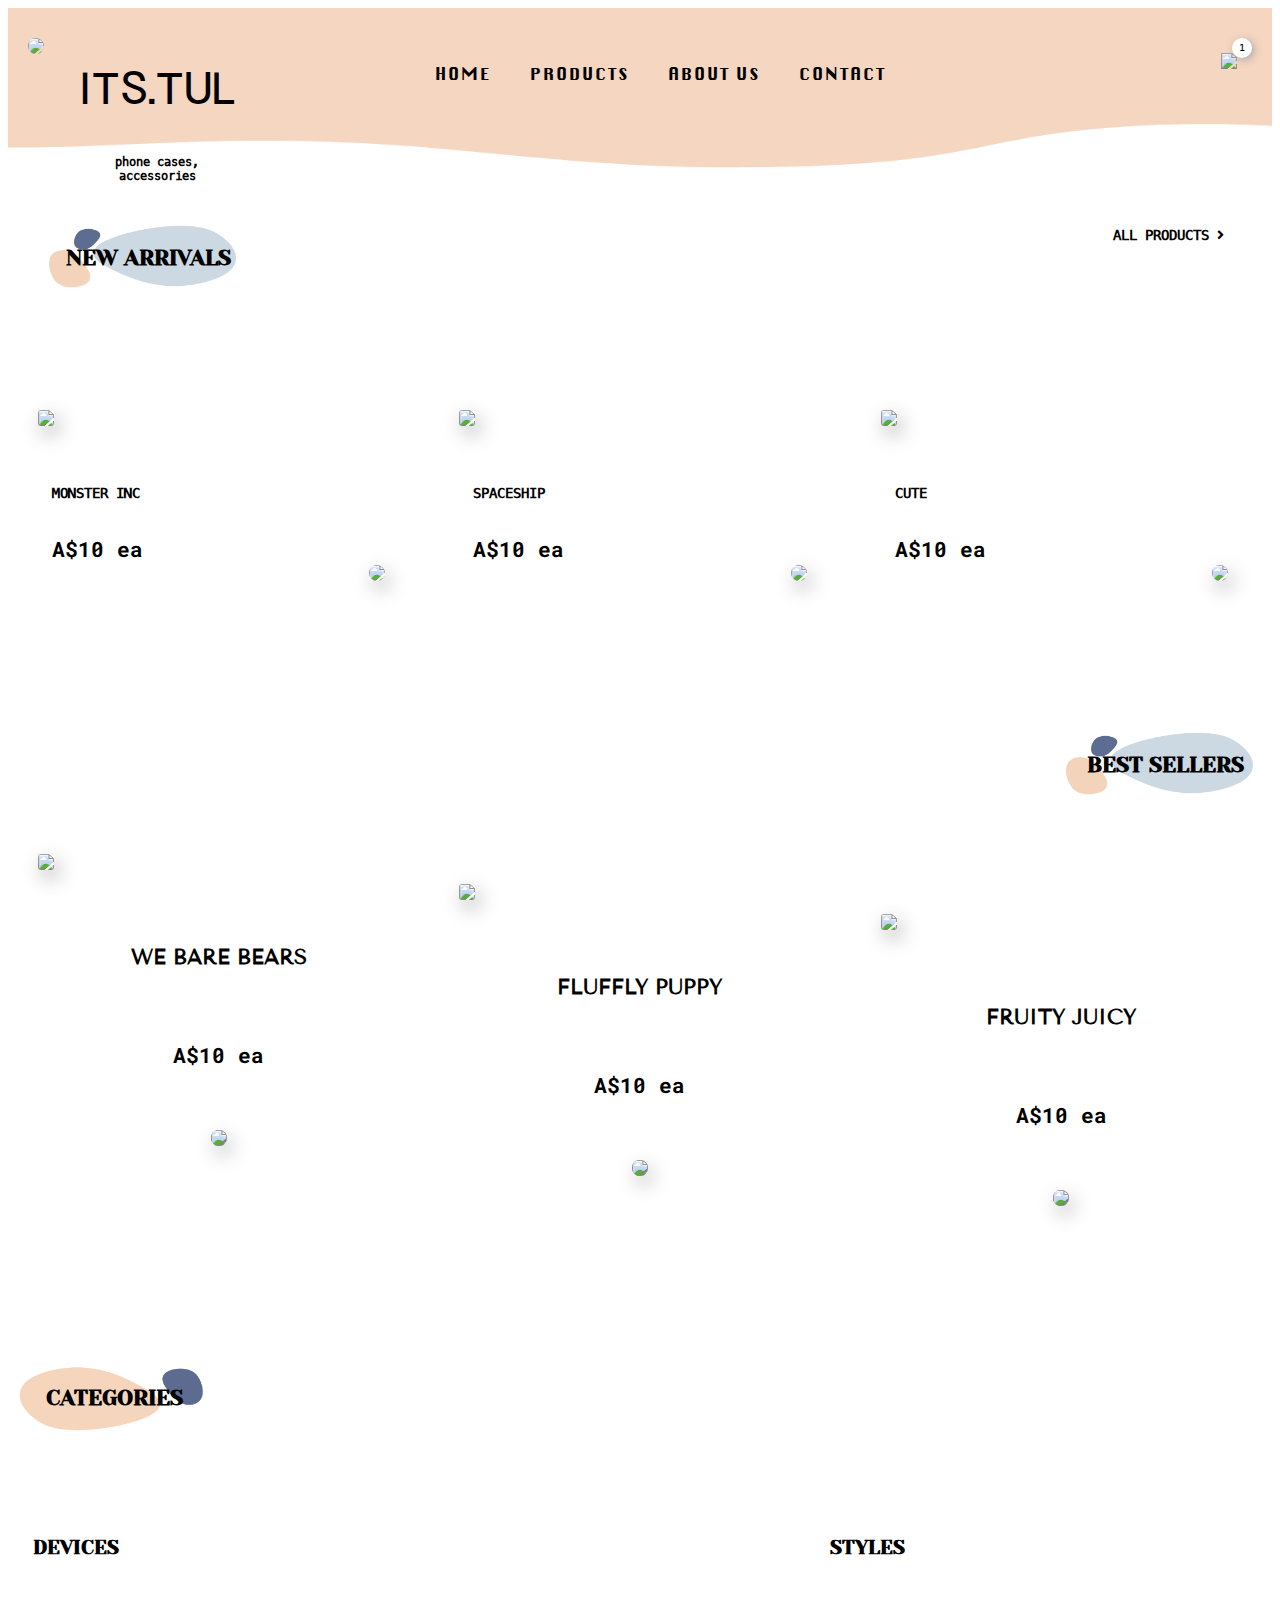
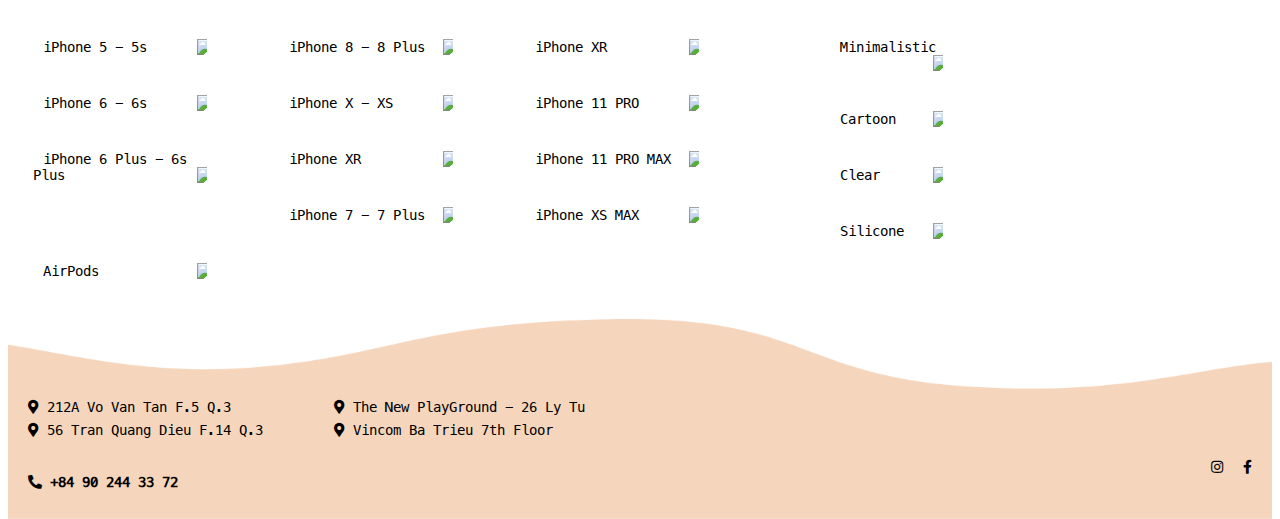
==== commit 38501c62: "update desktop" ====
--- a/index.html
+++ b/index.html
@@ -16,449 +16,424 @@
 
   </head>
   <body>
-    <nav>
-      <div class="container">
-        <div class="row">
-          <div class="menu-top-mobie width2 col">
+    <div id="wrapper">
+      <!-- Navigation -->
+      <nav>
+        <div class="container">
+          <div class="row">
+            <div class="menu-top-mobie width2 col">
+              <!--menu-top-mobie-->
+              <i class="fas fa-bars fa-2x dropbtn"></i>
+              <div class="dropdown-content dropdown-menu-top">
+                <ul>
+                  <li>
+                    <a href="./index.html">HOME <img
+                        src="./assets/images/arrow.png" width="10" /></a>
+                  </li>
+
+                  <li>
+                    <a href="./products.html">PRODUCTS <img
+                        src="./assets/images/arrow.png" width="10" /></a>
+                  </li>
+
+                  <li>
+                    <a href="#">ABOUT US <img src="./assets/images/arrow.png"
+                        width="10" /></a>
+                  </li>
+
+                  <li>
+                    <a href="#">CONTACT <img src="./assets/images/arrow.png"
+                        width="10" /></a>
+                  </li>
+
+                </ul>
+              </div>
+            </div>
             <!--menu-top-mobie-->
-            <i class="fas fa-bars fa-2x dropbtn"></i>
-            <div class="dropdown-content dropdown-menu-top">
-              <ul>
-                <li>
-                  <a href="./index.html">HOME <img
-                      src="./assets/images/arrow.png" width="10" /></a>
-                </li>
-
-                <li>
-                  <a href="./products.html">PRODUCTS <img
-                      src="./assets/images/arrow.png" width="10" /></a>
-                </li>
-
-                <li>
-                  <a href="#">ABOUT US <img src="./assets/images/arrow.png"
-                      width="10" /></a>
-                </li>
-
-                <li>
-                  <a href="#">CONTACT <img src="./assets/images/arrow.png"
-                      width="10" /></a>
-                </li>
-
+            <div class="col col-2 width9">
+              <div class="col col-3">
+                <a href="./index.html"><img class="logo"
+                    src="assets/images/logo.png" width="60" /></a>
+              </div>
+              <div class="col col-9">
+                <a class="btn-big btn-color" href="./index.html">
+                  <div class="brand width12">
+                    <h1 class="brand-name">ITS.TUL</h1>
+                    <p class="slogan">phone cases, accessories</p>
+                  </div>
+                </a>
+              </div>
+            </div>
+            <div class="col col-8 menu-top-big">
+              <ul class="menu-top text-center">
+                <li><a href="./index.html">HOME</a></li>
+                <li><a href="./products.html">PRODUCTS</a></li>
+                <li><a href="#">ABOUT US</a></li>
+                <li><a href="#">CONTACT</a></li>
               </ul>
             </div>
-          </div>
-          <!--menu-top-mobie-->
-          <div class="col col-3 width9">
-            <div class="col col-3">
-              <a href="./index.html"><img class="logo"
-                  src="assets/images/logo.png" width="60" /></a>
-            </div>
-            <div class="col col-9">
-              <a class="btn-big btn-color" href="./index.html">
-                <div class="brand width12">
-                  <h1 class="brand-name">ITS.TUL</h1>
-                  <p class="slogan">phone cases, accessories</p>
-                </div>
+            <div class="col col-2 width2">
+              <a class="shopping-cart text-right" href="#">
+                <img src="./assets/images/shopping-cart.png" width="25" />
+                <span>1</span>
               </a>
             </div>
           </div>
-          <div class="col col-8 menu-top-big">
-            <ul class="menu-top">
-              <li><a href="./index.html">HOME</a></li>
-              <li><a href="./products.html">PRODUCTS</a></li>
-              <li><a href="#">ABOUT US</a></li>
-              <li><a href="#">CONTACT</a></li>
-            </ul>
-          </div>
-          <div class="col col-1 width1">
-            <a class="shopping-cart" href="#">
-              <img src="./assets/images/shopping-cart.png" width="25" />
-              <span>1</span>
-            </a>
-          </div>
-        </div>
-      </div>
-    </nav>
-    <main class="bg-home">
-      <section class="bg-new-arrivals">
-        <div class="container"> <!--main-NEW ARRIVALS-->
+        </div>
+      </nav>
+      <!-- Main -->
+      <main>
+        <div class="container">
+
+          <!-- NEW ARRIVALS -->
           <div class="row">
             <div class="width-100 col col-6">
               <h2 class="font-krungthep bg-patern bg-1">NEW ARRIVALS</h2>
             </div>
             <div class="link-products col col-6">
-              <p class="float-right"><a class="zoom" href="./products.html">ALL
-                  PRODUCTS <i class="fas fa-angle-right"></i></a></p>
-            </div>
-          </div>
-          <div class="row">
-            <div class="new-arrivals">
-              <a href="#">
-                <div class="col col-4">
-                  <div class="product padding-30">
-                    <img src="./assets/images/IMG_2708.JPG" class="item-img">
-                    <p class="name-product">MONSTER INC</p>
+              <div class="text-right"><a class="btn-all-product zoom"
+                  href="./products.html">ALL
+                  PRODUCTS <i class="fas fa-angle-right"></i></a></div>
+            </div>
+            <div class="clearboth"></div>
+          </div>
+        </div>
+        <div class="row">
+          <div class="new-arrivals">
+
+            <div class="col col-4">
+              <div class="product padding-30">
+                <a href="#"><img src="./assets/images/IMG_2708.JPG"
+                    class="item-img img-fluid img-shadow"></a>
+                <div class="product-description">
+                  <div class="product-detail">
+                    <p class="name-product"><a href="#linkToDetail">MONSTER INC</a></p>
                     <p class="price-product">
                       A$10 ea
-                      <a class="bnt-hover-shopping" href="#">
-                        <img src="./assets/images/addbutton.png"
-                          class="button-right" width="25">
-                      </a>
                     </p>
                   </div>
-                </div>
-              </a>
-              <a href="#">
-                <div class="col col-4">
-                  <div class="product padding-30">
-                    <img src="./assets/images/IMG_2699.JPG" class="item-img">
-                    <p class="name-product">SPACESHIP</p>
+                  <a class="btn-hover-shopping" href="#addToCart">
+                    <img src="./assets/images/addbutton.png" width="30"
+                      class="img-shadow b-radius-50">
+                  </a>
+                </div>
+              </div>
+            </div>
+
+            <div class="col col-4">
+              <div class="product padding-30">
+                <a href="#"><img src="./assets/images/IMG_2699.JPG"
+                    class="item-img img-fluid img-shadow"></a>
+                <div class="product-description">
+                  <div class="product-detail">
+                    <p class="name-product"><a href="#">SPACESHIP</a></p>
                     <p class="price-product">
                       A$10 ea
-                      <a class="bnt-hover-shopping" href="#">
-                        <img src="./assets/images/addbutton.png"
-                          class="button-right">
-                      </a>
                     </p>
                   </div>
-                </div>
-              </a>
-              <a href="#">
-                <div class="col col-4">
-                  <div class="product padding-30">
-                    <img src="./assets/images/IMG_2701.JPG" class="item-img">
-                    <p class="name-product">CUTE</p>
+                  <a class="btn-hover-shopping" href="#">
+                    <img src="./assets/images/addbutton.png" width="30"
+                      class="img-shadow b-radius-50">
+                  </a>
+                </div>
+              </div>
+            </div>
+
+            <div class="col col-4">
+              <div class="product padding-30">
+                <a href="#"><img src="./assets/images/IMG_2701.JPG"
+                    class="item-img img-fluid img-shadow"></a>
+                <div class="product-description">
+                  <div class="product-detail">
+                    <p class="name-product"><a href="#">CUTE</a></p>
                     <p class="price-product">
                       A$10 ea
-                      <a class="bnt-hover-shopping" href="#">
-                        <img src="./assets/images/addbutton.png"
-                          class="button-right">
-                      </a>
                     </p>
                   </div>
-                </div>
-              </a>
+                  <a class="btn-hover-shopping" href="#">
+                    <img src="./assets/images/addbutton.png" width="30"
+                      class="img-shadow b-radius-50">
+                  </a>
+                </div>
+              </div>
+            </div>
+
+            <div class="clearboth"></div>
+
+          </div>
+
+        </div>
+        <!-- BEST SELLERS -->
+        <div class="row">
+          <div class="sell">
+            <h2 class="font-krungthep bg-patern bg-1 ml-auto mr-0">BEST SELLERS</h2>
+          </div>
+        </div>
+
+        <div class="row">
+          <div class="best-sellers">
+            <div class="col col-4 width12">
+              <div class="product padding-30 width12 best-sellers-1">
+                <a href="#">
+                  <img src="./assets/images/IMG_2712.JPG" class="item-img
+                    img-fluid img-shadow
+                    img-left">
+                </a>
+                <p class="name-product text-center padding-top-50">WE BARE BEARS</p>
+                <p class="price-product text-center padding-top-50">A$10 ea</p>
+                <a href="#" class="button-center">
+                  <img src="./assets/images/addbutton.png" width="30"
+                    class="img-shadow b-radius-50" />
+                </a>
+              </div>
+            </div>
+
+            <div class="col col-4 width12">
+              <div class="product padding-30 padding-top-60 width12
+                best-sellers-2">
+                <a href="#">
+                  <img src="./assets/images/IMG_2720.JPG" class="item-img
+                    img-fluid img-shadow
+                    img-right">
+                </a>
+                <p class="name-product text-center padding-top-50">FLUFFLY PUPPY</p>
+                <p class="price-product text-center padding-top-50">A$10 ea</p>
+                <a href="#" class="button-center">
+                  <img src="./assets/images/addbutton.png" width="30"
+                    class="img-shadow b-radius-50" />
+                </a>
+              </div>
+            </div>
+
+            <div class="col col-4 width12">
+              <div class="product padding-30 padding-top-90 width12
+                best-sellers-3">
+                <a href="#">
+                  <img src="./assets/images/IMG_2721.JPG" class="item-img
+                    img-fluid img-shadow
+                    img-left">
+                </a>
+                <p class="name-product text-center padding-top-50">FRUITY JUICY</p>
+                <p class="price-product text-center padding-top-50">A$10 ea</p>
+                <a href="#" class="button-center">
+                  <img src="./assets/images/addbutton.png" width="30"
+                    class="img-shadow b-radius-50" />
+                </a>
+              </div>
+            </div>
+            <div class="clearboth"></div>
+          </div>
+        </div>
+
+        <div class="row">
+          <div class="categories">
+            <h2 class="font-krungthep bg-patern bg-3">CATEGORIES</h2>
+
+            <div class="col col-7 devices">
+
+              <h3>DEVICES</h3>
+
+
+              <div class="col col-4">
+                <div class="col col-9 list-phone">
+                  <a href="#">
+                    iPhone 5 - 5s <img src="./assets/images/arrow.png"
+                      width="10" />
+                  </a>
+                </div>
+              </div>
+
+              <div class="col col-4">
+                <div class="col col-9 list-phone">
+                  <a href="#">
+                    iPhone 8 - 8 Plus <img src="./assets/images/arrow.png"
+                      width="10" />
+                  </a>
+                </div>
+              </div>
+
+              <div class="col col-4">
+                <div class="col col-9 list-phone">
+                  <a href="#">
+                    iPhone XR <img src="./assets/images/arrow.png" width="10" />
+                  </a>
+                </div>
+              </div>
+
+              <div class="col col-4">
+                <div class="col col-9 list-phone">
+                  <a href="#">
+                    iPhone 6 - 6s <img src="./assets/images/arrow.png"
+                      width="10" />
+                  </a>
+                </div>
+              </div>
+
+              <div class="col col-4">
+                <div class="col col-9 list-phone">
+                  <a href="#">
+                    iPhone X - XS <img src="./assets/images/arrow.png"
+                      width="10" />
+                  </a>
+                </div>
+              </div>
+
+              <div class="col col-4">
+                <div class="col col-9 list-phone">
+                  <a href="#">
+                    iPhone 11 PRO <img src="./assets/images/arrow.png"
+                      width="10" />
+                  </a>
+                </div>
+              </div>
+
+              <div class="col col-4">
+                <div class="col col-9 list-phone">
+                  <a href="#">
+                    iPhone 6 Plus - 6s Plus <img src="./assets/images/arrow.png"
+                      width="10" />
+                  </a>
+                </div>
+              </div>
+
+              <div class="col col-4">
+                <div class="col col-9 list-phone">
+                  <a href="#">
+                    iPhone XR <img src="./assets/images/arrow.png" width="10" />
+                  </a>
+                </div>
+              </div>
+
+              <div class="col col-4">
+                <div class="col col-9 list-phone">
+                  <a href="#">
+                    iPhone 11 PRO MAX <img src="./assets/images/arrow.png"
+                      width="10" />
+                  </a>
+                </div>
+              </div>
+
+              <div class="col col-4">
+                <div class="col col-9 list-phone">
+                  <a href="#">
+                    iPhone 7 - 7 Plus <img src="./assets/images/arrow.png"
+                      width="10" />
+                  </a>
+                </div>
+              </div>
+
+              <div class="col col-4">
+                <div class="col col-9 list-phone">
+                  <a href="#">
+                    iPhone XS MAX <img src="./assets/images/arrow.png"
+                      width="10" />
+                  </a>
+                </div>
+              </div>
+
+              <div class="col col-4">
+                <div class="col col-9 list-phone">
+                  <a href="#">
+                    AirPods <img src="./assets/images/arrow.png" width="10" />
+                  </a>
+                </div>
+              </div>
+
               <div class="clearboth"></div>
-
-            </div>
-          </div>
-        </div>
-      </section>
-
-      <!--new-arrivals-mobie-->
-      <!-- <div class="new-arrivals-mobie">
-
-        <div class="product-mobie">
-
-          <div>
-            <a href="#">
-              <img src="./assets/images/IMG_2708.JPG" class="item-img">
-            </a>
-            <p class="name-product">MONSTER INC</p>
-            <p class="price-product">A$10 ea</p>
-          </div>
-
-          <div class="button-shopping">
-            <a href="#" class="button-center">
-              <img src="./assets/images/addbutton.png" width="25" />
-            </a>
-          </div>
-
-        </div>
-
-
-        <div class="page-home-mobie">
-
-          <div class="arrow-left col col-1">
-            <a href="#">
-              <img class="col col-3" src="./assets/images/arrow-left.png">
-            </a>
-          </div>
-
-          <div class="col col-10">
-            <i class="fal fa-ellipsis-h-alt"></i>
-          </div>
-
-          <div class="arrow-right col col-1">
-            <a href="#">
-              <img class="col col-3" src="./assets/images/arrow.png">
-            </a>
-          </div>
-
-        </div>
-
-      </div> -->
-      <!--new-arrivals-mobie-->
-
-      <!-- Best sellers -->
-      <section>
+            </div>
+
+
+            <div class="col col-4 style">
+              <div class="style-categories">
+
+                <h3>STYLES</h3>
+
+                <div class="col col-7 width6">
+                  <div class="col col-7 list-style">
+                    <a href="#">
+                      Minimalistic <img src="./assets/images/arrow.png"
+                        width="10" />
+                    </a>
+                  </div>
+                </div>
+
+                <div class="col col-7 width6">
+                  <div class="col col-7 list-style">
+                    <a href="#">
+                      Cartoon <img src="./assets/images/arrow.png" width="10" />
+                    </a>
+                  </div>
+                </div>
+
+                <div class="col col-7 width6">
+                  <div class="col col-7 list-style">
+                    <a href="#">
+                      Clear <img src="./assets/images/arrow.png" width="10" />
+                    </a>
+                  </div>
+                </div>
+
+                <div class="col col-7 width6">
+                  <div class="col col-7 list-style">
+                    <a href="#">
+                      Silicone <img src="./assets/images/arrow.png" width="10"
+                        />
+                    </a>
+                  </div>
+                </div>
+
+              </div>
+            </div>
+            <div class="clearboth"></div>
+          </div>
+        </div>
+      </main>
+      <!-- FOOTER -->
+      <footer>
+
         <div class="container">
           <div class="row">
-            <div class="sell">
-              <h2 class="font-krungthep bg-patern bg-1 ml-auto mr-0">BEST
-                SELLERS</h2>
-            </div>
-          </div>
-          <div class="row">
-            <div class="best-sellers">
-              <div class="best-seller-item col col-4 width12">
-                <div class="product padding-30 width12 text-center">
-                  <a href="#">
-                    <img src="./assets/images/IMG_2712.JPG" class="item-img
-                      img-left">
-                  </a>
-                  <p class="name-product text-center">WE BARE BEARS</p>
-                  <p class="price-product text-center padding-top-50">A$10 ea</p>
-                  <a href="#" class="button-center">
-                    <img src="./assets/images/addbutton.png" width="25" />
-                  </a>
-                </div>
-              </div>
-              <div class="best-seller-item col col-4 width12 text-center">
-                <div class="product padding-30 padding-top-60 width12">
-                  <a href="#">
-                    <img src="./assets/images/IMG_2720.JPG" class="item-img
-                      img-right">
-                  </a>
-                  <p class="name-product text-center">FLUFFLY PUPPY</p>
-                  <p class="price-product text-center padding-top-50">A$10 ea</p>
-                  <a href="#" class="button-center">
-                    <img src="./assets/images/addbutton.png" width="25" />
-                  </a>
-                </div>
-              </div>
-              <div class="best-seller-item col col-4 width12 text-center">
-                <div class="product padding-30 padding-top-90 width12">
-                  <a href="#">
-                    <img src="./assets/images/IMG_2721.JPG" class="item-img
-                      img-left">
-                  </a>
-                  <p class="name-product text-center">FRUITY JUICY</p>
-                  <p class="price-product text-center padding-top-50">A$10 ea</p>
-                  <a href="#" class="button-center">
-                    <img src="./assets/images/addbutton.png" width="25" />
-                  </a>
-                </div>
-              </div>
-            </div>
-          </div>
-        </div>
-      </section>
-
-
-      <!--main-categories-->
-      <section class="section-categories">
-        <div class="container">
-          <div class="row">
-            <div class="categories">
-              <h2 class="font-krungthep bg-patern bg-3">CATEGORIES</h2>
-              <div class="col col-7 devices">
-                <div class="bg-cat-1">
-                  <h3>DEVICES</h3>
-                  <div class="row">
-                    <div class="col col-4">
-                      <div class="col col-9 list-phone">
-                        <a href="#">
-                          iPhone 5 - 5s <img src="./assets/images/arrow.png"
-                            width="10" />
-                        </a>
-                      </div>
-                    </div>
-
-                    <div class="col col-4">
-                      <div class="col col-9 list-phone">
-                        <a href="#">
-                          iPhone 8 - 8 Plus <img src="./assets/images/arrow.png"
-                            width="10" />
-                        </a>
-                      </div>
-                    </div>
-
-                    <div class="col col-4">
-                      <div class="col col-9 list-phone">
-                        <a href="#">
-                          iPhone XR <img src="./assets/images/arrow.png"
-                            width="10" />
-                        </a>
-                      </div>
-                    </div>
-
-                    <div class="col col-4">
-                      <div class="col col-9 list-phone">
-                        <a href="#">
-                          iPhone 6 - 6s <img src="./assets/images/arrow.png"
-                            width="10" />
-                        </a>
-                      </div>
-                    </div>
-
-                    <div class="col col-4">
-                      <div class="col col-9 list-phone">
-                        <a href="#">
-                          iPhone X - XS <img src="./assets/images/arrow.png"
-                            width="10" />
-                        </a>
-                      </div>
-                    </div>
-
-                    <div class="col col-4">
-                      <div class="col col-9 list-phone">
-                        <a href="#">
-                          iPhone 11 PRO <img src="./assets/images/arrow.png"
-                            width="10" />
-                        </a>
-                      </div>
-                    </div>
-
-                    <div class="col col-4">
-                      <div class="col col-9 list-phone">
-                        <a href="#">
-                          iPhone 6 Plus - 6s Plus <img
-                            src="./assets/images/arrow.png" width="10" />
-                        </a>
-                      </div>
-                    </div>
-
-                    <div class="col col-4">
-                      <div class="col col-9 list-phone">
-                        <a href="#">
-                          iPhone XR <img src="./assets/images/arrow.png"
-                            width="10" />
-                        </a>
-                      </div>
-                    </div>
-
-                    <div class="col col-4">
-                      <div class="col col-9 list-phone">
-                        <a href="#">
-                          iPhone 11 PRO MAX <img src="./assets/images/arrow.png"
-                            width="10" />
-                        </a>
-                      </div>
-                    </div>
-
-                    <div class="col col-4">
-                      <div class="col col-9 list-phone">
-                        <a href="#">
-                          iPhone 7 - 7 Plus <img src="./assets/images/arrow.png"
-                            width="10" />
-                        </a>
-                      </div>
-                    </div>
-
-                    <div class="col col-4">
-                      <div class="col col-9 list-phone">
-                        <a href="#">
-                          iPhone XS MAX <img src="./assets/images/arrow.png"
-                            width="10" />
-                        </a>
-                      </div>
-                    </div>
-
-                    <div class="col col-4">
-                      <div class="col col-9 list-phone">
-                        <a href="#">
-                          AirPods <img src="./assets/images/arrow.png"
-                            width="10" />
-                        </a>
-                      </div>
-                    </div>
-                  </div>
-                </div>
-              </div>
-
-
-              <div class="col col-4 style">
-                <div class="style-categories bg-cat-2">
-                  <h3>STYLES</h3>
-                  <div class="row">
-                    <div class="col col-7 width6">
-                      <div class="col col-7 list-style">
-                        <a href="#">
-                          Minimalistic <img src="./assets/images/arrow.png"
-                            width="10" />
-                        </a>
-                      </div>
-                    </div>
-                    <div class="col col-7 width6">
-                      <div class="col col-7 list-style">
-                        <a href="#">
-                          Cartoon <img src="./assets/images/arrow.png"
-                            width="10" />
-                        </a>
-                      </div>
-                    </div>
-                    <div class="col col-7 width6">
-                      <div class="col col-7 list-style">
-                        <a href="#">
-                          Clear <img src="./assets/images/arrow.png" width="10"
-                            />
-                        </a>
-                      </div>
-                    </div>
-                    <div class="col col-7 width6">
-                      <div class="col col-7 list-style">
-                        <a href="#">
-                          Silicone <img src="./assets/images/arrow.png"
-                            width="10" />
-                        </a>
-                      </div>
-                    </div>
-                  </div>
-
-                </div>
-              </div>
-
-            </div>
-          </div>
-        </div>
-      </section>
-    </main>
-    <footer>
-
-      <div class="container">
-        <div class="row">
-          <div id="address" class="col col-6">
-
-            <div class="col col-6 list-address">
-              <i class="fas fa-map-marker-alt"></i>
-              212A Vo Van Tan F.5 Q.3
-            </div>
-
-            <div class="col col-6 list-address">
-              <i class="fas fa-map-marker-alt"></i>
-              The New PlayGround - 26 Ly Tu
-            </div>
-
-            <div class="col col-6 list-address">
-              <i class="fas fa-map-marker-alt"></i>
-              56 Tran Quang Dieu F.14 Q.3
-            </div>
-
-            <div class="col col-6 list-address">
-              <i class="fas fa-map-marker-alt"></i>
-              Vincom Ba Trieu 7th Floor
-            </div>
-
-          </div>
-          <div class="contact">
-
-            <div class="phone-number col col-8">
-              <p><i class="fas fa-phone-alt"></i> <strong>+84 90 244 33 72</strong></p>
-            </div>
-            <div class="fb-ig col col-4">
-              <a href="#">
-                <i class="fab fa-facebook-f icon-right"></i>
-              </a>
-
-              <a href="#">
-                <i class="fab fa-instagram icon-right"></i>
-              </a>
-            </div>
-          </div>
-        </div>
-      </div>
-    </footer>
-
+            <div id="address" class="col col-6">
+
+              <div class="col col-6 list-address">
+                <i class="fas fa-map-marker-alt"></i>
+                212A Vo Van Tan F.5 Q.3
+              </div>
+
+              <div class="col col-6 list-address">
+                <i class="fas fa-map-marker-alt"></i>
+                The New PlayGround - 26 Ly Tu
+              </div>
+
+              <div class="col col-6 list-address">
+                <i class="fas fa-map-marker-alt"></i>
+                56 Tran Quang Dieu F.14 Q.3
+              </div>
+
+              <div class="col col-6 list-address">
+                <i class="fas fa-map-marker-alt"></i>
+                Vincom Ba Trieu 7th Floor
+              </div>
+
+            </div>
+            <div class="contact">
+
+              <div class="phone-number col col-8">
+                <p><i class="fas fa-phone-alt"></i> <strong>+84 90 244 33 72</strong></p>
+              </div>
+              <div class="fb-ig col col-4">
+                <a href="#">
+                  <i class="fab fa-facebook-f icon-right"></i>
+                </a>
+
+                <a href="#">
+                  <i class="fab fa-instagram icon-right"></i>
+                </a>
+              </div>
+            </div>
+          </div>
+        </div>
+      </footer>
+    </div>
   </body>
 </html>--- a/assets/css/style.css
+++ b/assets/css/style.css
@@ -17,7 +17,7 @@
   width: 8.33333333%;
 }
 .col-2 {
-  width: 16,6666667%;
+  width: 16.6666667%;
 }
 .col-3 {
   width: 25%;
@@ -71,7 +71,7 @@
   display: block;
 }
 
-body {
+html, * {
   color: black;
   font-family: "Menlo";
   font-size: 14px;
@@ -175,9 +175,14 @@
 
 
 /*=================main================*/
+#wrapper{
+  min-height: 100vh;
+  height: 100vh;
+  position: relative;
+
+}
 main {
-  padding-top: 2rem;
-  padding-bottom: 2rem;
+  
 }
 
 .button-right img, .button-center img {
@@ -185,8 +190,8 @@
   border-radius: 50%;
 }
 .bg-home {
-  /* background: url(../images/BG.jpg) no-repeat top center; */
-  /* background-size: cover; */
+  background: url(../images/BG.jpg) no-repeat bottom center;
+  background-size: cover;
   width: 100%;
   max-width: 100%;  
 }
@@ -219,28 +224,49 @@
   vertical-align: middle;
   padding-right: 10px;
 }
-
+.img-fluid {
+  max-width: 100%;
+}
+.img-shadow {
+  box-shadow: 4px 8px 20px 0 rgb(0 0 0 / 0.3);
+}
+.b-radius-50 {
+  border-radius: 50%;
+}
 .item-img {
   width: 100%;
   border-radius: 20%;
 }
-
+.product-description {
+  display: flex;
+  justify-content: space-between;
+  padding: 2rem 1rem;
+  align-items: flex-end;
+}
+.product-description .product-detail {
+
+}
 .name-product {
-  padding-top: 30px;
-  font-size: 14px;
+  /* padding-top: 30px; */
   font-family: "Tenor Sans";
   font-weight: bold;
+  font-size: 1.5rem;
 }
 
 .price-product {
   font-family: "Roboto Mono";
-  font-size: 13px;
+  font-size: 1rem;
   font-weight: bold;
   padding-top: 10px;
+  font-size: 1.5rem;
 }
 
 .text-center {
   text-align: center;
+}
+
+.text-right {
+  text-align: right;
 }
 
 .button-right {
@@ -254,21 +280,41 @@
   width: 100%;
 }
 
-.page-number ul li {
-  padding-left: 8px;
-  font-weight: bold;
-}
-
+.page-number ul li a {
+  padding: .5rem;
+  font-weight: bold;
+}
 
 /*==============main==================*/
-
-
+.new-arrivals {
+  background: url('../images/bg-new-arrivals.jpg') no-repeat top center;
+   background-size: cover;
+   padding: 64px 0px;
+}
+
+.best-sellers-1 {
+  background: url('../images/bg-best-seller-1.jpg') no-repeat bottom center;
+  background-size: contain;
+}
+
+.best-sellers-2 {
+  background: url('../images/bg-best-seller-2.jpg') no-repeat bottom center;
+  background-size: contain;
+}
+.best-sellers-3 {
+  background: url('../images/bg-best-seller-3.png') no-repeat bottom center;
+  background-size: contain;
+}
 /*===============footer=================*/
 footer {
   background: url(../images/bg_footer.png) top no-repeat;
   background-size: cover;
   clear: both;
   padding-top: 80px; 
+  height: 120px;
+  
+  width: 100%;
+  
 }
 .contact {
   clear: both;
@@ -317,16 +363,26 @@
 }
 .categories a {
   padding-left: 10px;
+}
+.style {
+  background: url('../images/bg-styles.jpg') no-repeat left center;
+  background-size: contain;
+  padding-top: 20px;
+  padding-bottom: 20px;
 }
 .style-categories h3, .devices h3 {
   padding: 40px 0;
   }
 .devices {
   padding-left: 25px;
+  background: url('../images/bg-devices.jpg') no-repeat left center;
+  background-size: contain;
+  padding-top: 20px;
+  padding-bottom: 20px;
 }
 .style-categories {
   padding-left: 60px;
-}
+  }
 .devices i {
   padding-right: 30px;
 }
@@ -377,10 +433,15 @@
   transition: 0.3s;
   padding-top: -10px;
 }
-.zoom:hover {
-  font-size: 150%;
+.btn-all-product {
+  display: block;
+  padding: 2rem;
+  transition: .5s ease all;
+  font-weight: bold;
+}
+.zoom:hover, .zoom:hover i {
+  font-size: 110%;
   color: salmon;
-  font-family: "Livvic";
 }
 .fb-ig i:hover {
   font-size: 150%;
@@ -416,11 +477,11 @@
 
 /* Restyle */
 .bg-patern {
+  position: relative;
   background: url(../images/bg_title1.png) center no-repeat;
   background-size: contain;
   width: max-content;
   padding: 2rem;
-  position: relative;
 }
 .bg-patern.bg-2 {
   background: url(../images/bg_title2.png) center no-repeat;
@@ -430,49 +491,21 @@
   background: url(../images/bg_title3.png) center no-repeat;
   background-size: contain;
 }
-
-.bg-new-arrivals {
-  background: url(../images/bg-allproducts.png) bottom no-repeat;
+.bg-paging.bg-patern {
+  background: url(../images/bg-paging.png) center no-repeat;
   background-size: 100%;
-  position: relative;
-  padding: 3rem 0;
-}
-
+  padding: 4rem 2rem;
+}
+.bg-page-product {
+  background: url(../images/bg-page-product.png) bottom no-repeat;
+  background-size: 100%;
+}
 .mr-0 {
   margin-right: 0;
 }
 .ml-auto {
   margin-left: auto;
 }
-
-/* Best sellers section */
-.best-sellers {
-  position: relative;
-}
-.best-sellers .best-seller-item:nth-child(3n+1) {
-  background: url(../images/bg-item-1.png) bottom left no-repeat;
-  background-size: contain;
-}
-
-.best-sellers .best-seller-item:nth-child(3n+2) {
-  background: url(../images/bg-item-2.png) bottom left no-repeat;
-  background-size: contain;
-}
-.best-sellers .best-seller-item:nth-child(3n) {
-  background: url(../images/bg-item-3.png) center no-repeat;
-  background-size: contain;
-}
-.best-sellers .best-seller-item img {
-  max-width: 350px;
-  margin: auto;
-}
-
-/* categories */
-.bg-cat-1 {
-  background: url(../images/bg-cat-1.png) center no-repeat;
-  background-size: contain;
-}
-.bg-cat-2 {
-  background: url(../images/bg-cat-2.png) center no-repeat;
-  background-size: contain;
+.select {
+  border: none;
 }--- a/assets/css/responsive.css
+++ b/assets/css/responsive.css
@@ -219,7 +219,7 @@
     clear: left;
     width: 100%;
     padding-left: 10px;
-    background: url(../images/photo_2020-09-13_15-19-48.jpg) center no-repeat;
+    /* background: url(../images/photo_2020-09-13_15-19-48.jpg) center no-repeat; */
     background-size: 100% ;
 }
 .devices h3 {
@@ -239,7 +239,7 @@
 }
 .style {
     width: 100%;
-    background: url(../images/photo_2020-09-13_15-19-52.jpg);
+    /* background: url(../images/photo_2020-09-13_15-19-52.jpg); */
     background-size: 100%;
 }
 .style-categories {
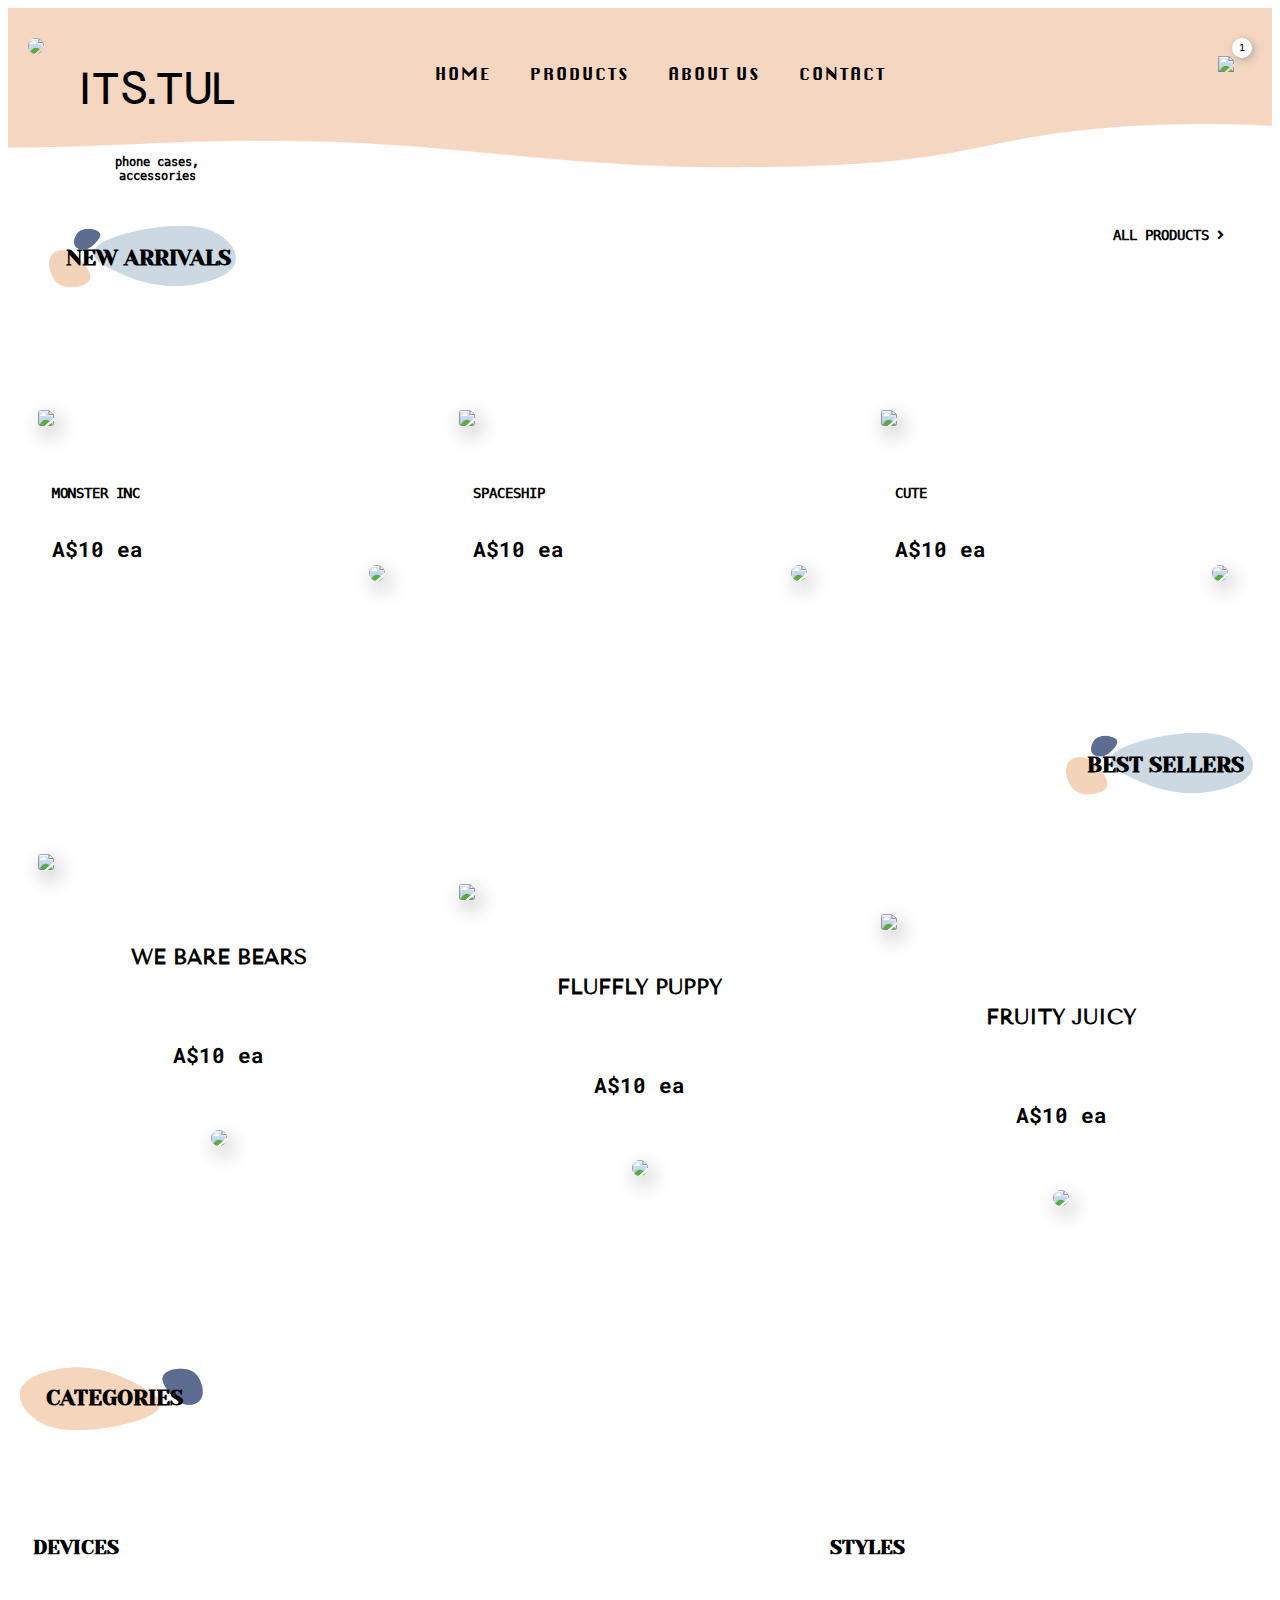
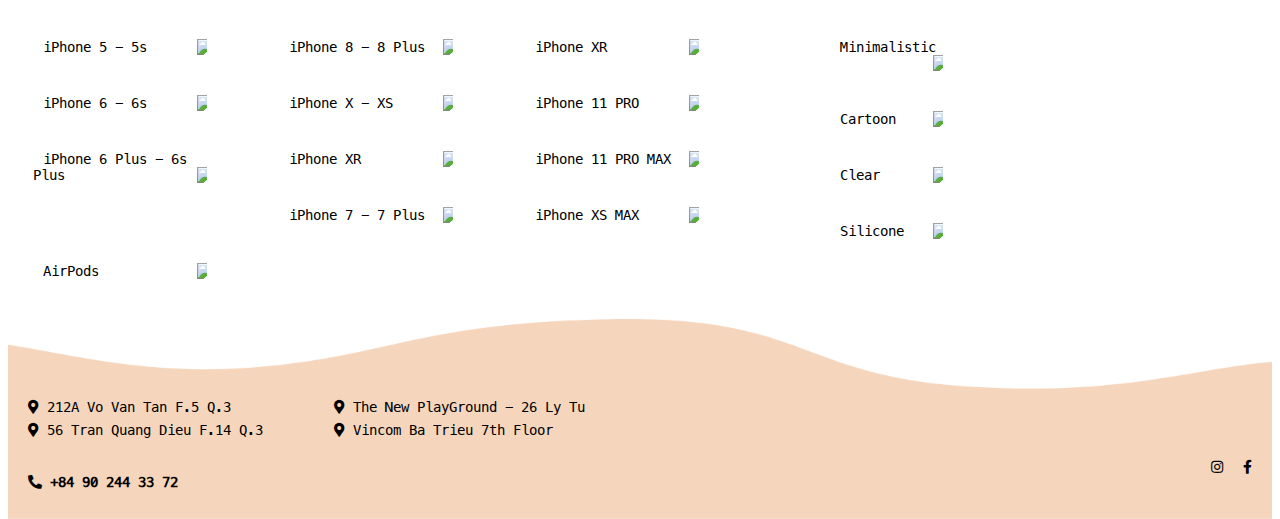
==== commit fd8cea17: "update dropdown cart" ====
--- a/index.html
+++ b/index.html
@@ -72,12 +72,47 @@
                 <li><a href="#">CONTACT</a></li>
               </ul>
             </div>
-            <div class="col col-2 width2">
-              <a class="shopping-cart text-right" href="#">
-                <img src="./assets/images/shopping-cart.png" width="25" />
-                <span>1</span>
-              </a>
-            </div>
+            <div class="col col-2 width2 relative">
+              <div class="shopping-cart-container">
+                <a class="shopping-cart text-right" href="#">
+                  <div class="img-wrapper"><img
+                      src="./assets/images/shopping-cart.png" width="25"
+                      /></div>
+                  <span>1</span>
+                </a>
+                <div class="shopping-cart-dropdown">
+                  <div class="cart-detail">
+                    <div class="item">
+                      <div class="thumb"><img src="./assets/images/IMG_2708.JPG"
+                          alt="" width="50" /></div>
+                      <div class="item-detail">
+                        <p>WE BARE BEARS</p>
+                        <p>ITEM: <span>001</span></p>
+                        <div class="quantity">
+                          QUANTITY
+                          <div class="count-product">
+                            <button class="minus"><i class="fas fa-minus"></i></button>
+                            <span class="value">1</span>
+                            <button class="plus"><i class="fas fa-plus"></i></button>
+                          </div>
+                        </div>
+
+                      </div>
+                      <div class="price">A$10</div>
+                    </div>
+                    <div class="divider"></div>
+                    <div class="total">
+                      <div>Total</div>
+                      <div>A$10</div>
+                    </div>
+                    <div class="text-right"><a href="">Checkout <i class="pl-1
+                          fas
+                          fa-angle-right"></i></a></div>
+                  </div>
+                </div>
+              </div>
+            </div>
+
           </div>
         </div>
       </nav>
@@ -107,7 +142,8 @@
                     class="item-img img-fluid img-shadow"></a>
                 <div class="product-description">
                   <div class="product-detail">
-                    <p class="name-product"><a href="#linkToDetail">MONSTER INC</a></p>
+                    <p class="name-product"><a href="#linkToDetail">MONSTER
+                        INC</a></p>
                     <p class="price-product">
                       A$10 ea
                     </p>
@@ -166,7 +202,8 @@
         <!-- BEST SELLERS -->
         <div class="row">
           <div class="sell">
-            <h2 class="font-krungthep bg-patern bg-1 ml-auto mr-0">BEST SELLERS</h2>
+            <h2 class="font-krungthep bg-patern bg-1 ml-auto mr-0">BEST
+              SELLERS</h2>
           </div>
         </div>
 
@@ -179,7 +216,8 @@
                     img-fluid img-shadow
                     img-left">
                 </a>
-                <p class="name-product text-center padding-top-50">WE BARE BEARS</p>
+                <p class="name-product text-center padding-top-50">WE BARE
+                  BEARS</p>
                 <p class="price-product text-center padding-top-50">A$10 ea</p>
                 <a href="#" class="button-center">
                   <img src="./assets/images/addbutton.png" width="30"
@@ -196,7 +234,8 @@
                     img-fluid img-shadow
                     img-right">
                 </a>
-                <p class="name-product text-center padding-top-50">FLUFFLY PUPPY</p>
+                <p class="name-product text-center padding-top-50">FLUFFLY
+                  PUPPY</p>
                 <p class="price-product text-center padding-top-50">A$10 ea</p>
                 <a href="#" class="button-center">
                   <img src="./assets/images/addbutton.png" width="30"
@@ -213,7 +252,8 @@
                     img-fluid img-shadow
                     img-left">
                 </a>
-                <p class="name-product text-center padding-top-50">FRUITY JUICY</p>
+                <p class="name-product text-center padding-top-50">FRUITY
+                  JUICY</p>
                 <p class="price-product text-center padding-top-50">A$10 ea</p>
                 <a href="#" class="button-center">
                   <img src="./assets/images/addbutton.png" width="30"
@@ -255,7 +295,8 @@
               <div class="col col-4">
                 <div class="col col-9 list-phone">
                   <a href="#">
-                    iPhone XR <img src="./assets/images/arrow.png" width="10" />
+                    iPhone XR <img src="./assets/images/arrow.png" width="10"
+                      />
                   </a>
                 </div>
               </div>
@@ -290,16 +331,18 @@
               <div class="col col-4">
                 <div class="col col-9 list-phone">
                   <a href="#">
-                    iPhone 6 Plus - 6s Plus <img src="./assets/images/arrow.png"
-                      width="10" />
-                  </a>
-                </div>
-              </div>
-
-              <div class="col col-4">
-                <div class="col col-9 list-phone">
-                  <a href="#">
-                    iPhone XR <img src="./assets/images/arrow.png" width="10" />
+                    iPhone 6 Plus - 6s Plus <img
+                      src="./assets/images/arrow.png"
+                      width="10" />
+                  </a>
+                </div>
+              </div>
+
+              <div class="col col-4">
+                <div class="col col-9 list-phone">
+                  <a href="#">
+                    iPhone XR <img src="./assets/images/arrow.png" width="10"
+                      />
                   </a>
                 </div>
               </div>
@@ -360,7 +403,8 @@
                 <div class="col col-7 width6">
                   <div class="col col-7 list-style">
                     <a href="#">
-                      Cartoon <img src="./assets/images/arrow.png" width="10" />
+                      Cartoon <img src="./assets/images/arrow.png" width="10"
+                        />
                     </a>
                   </div>
                 </div>
--- a/assets/css/style.css
+++ b/assets/css/style.css
@@ -69,6 +69,9 @@
 }
 .d-block {
   display: block;
+}
+.relative {
+  position: relative;
 }
 
 html, * {
@@ -151,7 +154,7 @@
 
 .shopping-cart {
   display: block;
-  padding: 15px;
+  padding: 10px;
   position: relative;
   text-align: right;
 }
@@ -181,12 +184,8 @@
   position: relative;
 
 }
-main {
-  
-}
 
 .button-right img, .button-center img {
-  background-color:  gray;
   border-radius: 50%;
 }
 .bg-home {
@@ -199,7 +198,10 @@
 .all-products, .menu-products li,.page-number li {
   display: inline-block;
 }
-
+.py-2 {
+  padding-top: 2rem;
+  padding-bottom: 2rem;
+}
 .menu-products li {
   display: inline-table;
   padding-left: 30px;
@@ -508,4 +510,103 @@
 }
 .select {
   border: none;
+}
+
+/* shopping-cart-dropdown */
+.shopping-cart-container {
+  position: relative;
+}
+.shopping-cart-container .img-wrapper {
+  width: max-content;
+  margin-right: 0;
+  margin-left: auto;
+  background: transparent;
+  border-radius: 50%;
+  padding: 8px;
+  transition: ease all .5s;
+}
+.shopping-cart-dropdown {
+  display: none;
+  height: 0;
+  transition: ease all .5s;
+}
+.shopping-cart-container:hover .img-wrapper {
+  background: rgb(0 0 0 / 14%);
+}
+
+.shopping-cart-container:hover .shopping-cart-dropdown {
+  display: block;
+  height: max-content;
+}
+
+.shopping-cart-dropdown .cart-detail {
+  background: #fff;
+  box-shadow: 2px 2px 6px 0px #9a9a9a;
+  padding: 1rem;
+  border-radius: 10px;
+  position: absolute;
+  right: 0;
+  top: 50px;
+}
+
+.shopping-cart-dropdown .cart-detail .item {
+  display: flex;
+  padding-bottom: .5rem;
+}
+.shopping-cart-dropdown .cart-detail .item:last-child {
+  padding-bottom: 0;
+}
+.shopping-cart-dropdown .cart-detail .item .thumb {
+  padding: .5rem;
+}
+.shopping-cart-dropdown .cart-detail .item .thumb img {
+  border-radius: 4px;
+}
+.shopping-cart-dropdown .cart-detail .item .item-detail {
+  padding: .5rem;
+}
+.shopping-cart-dropdown .cart-detail .item .item-detail p {
+  margin-bottom: 10px;
+}
+.shopping-cart-dropdown .cart-detail .item .quantity {
+  display: flex;
+  align-items: center;
+}
+.shopping-cart-dropdown .cart-detail .item .quantity .count-product {
+  display: flex;
+  padding-left: .5rem;
+}
+.shopping-cart-dropdown .cart-detail .item .quantity .value {
+  line-height: 20px;
+  padding: 0 0.5rem;
+}
+.shopping-cart-dropdown .cart-detail .item .quantity button {
+  width: 20px;
+  height: 20px;
+  text-align: center;
+  line-height: 20px;
+  border-radius: 50%;
+  border: 1px solid #000;
+  background-color: transparent;
+  padding: 0;
+  font-size: 10px;
+
+}
+.shopping-cart-dropdown .cart-detail .item .price {
+  padding: .5rem;
+}
+
+.shopping-cart-dropdown .cart-detail .total{
+  display: flex;
+  justify-content: space-between;
+  padding-bottom: 1rem;
+}
+
+.divider {
+  clear: both;
+  display: block;
+  height: 1px;
+  width: 100%;
+  background: #ccc;
+  margin: 1rem auto;
 }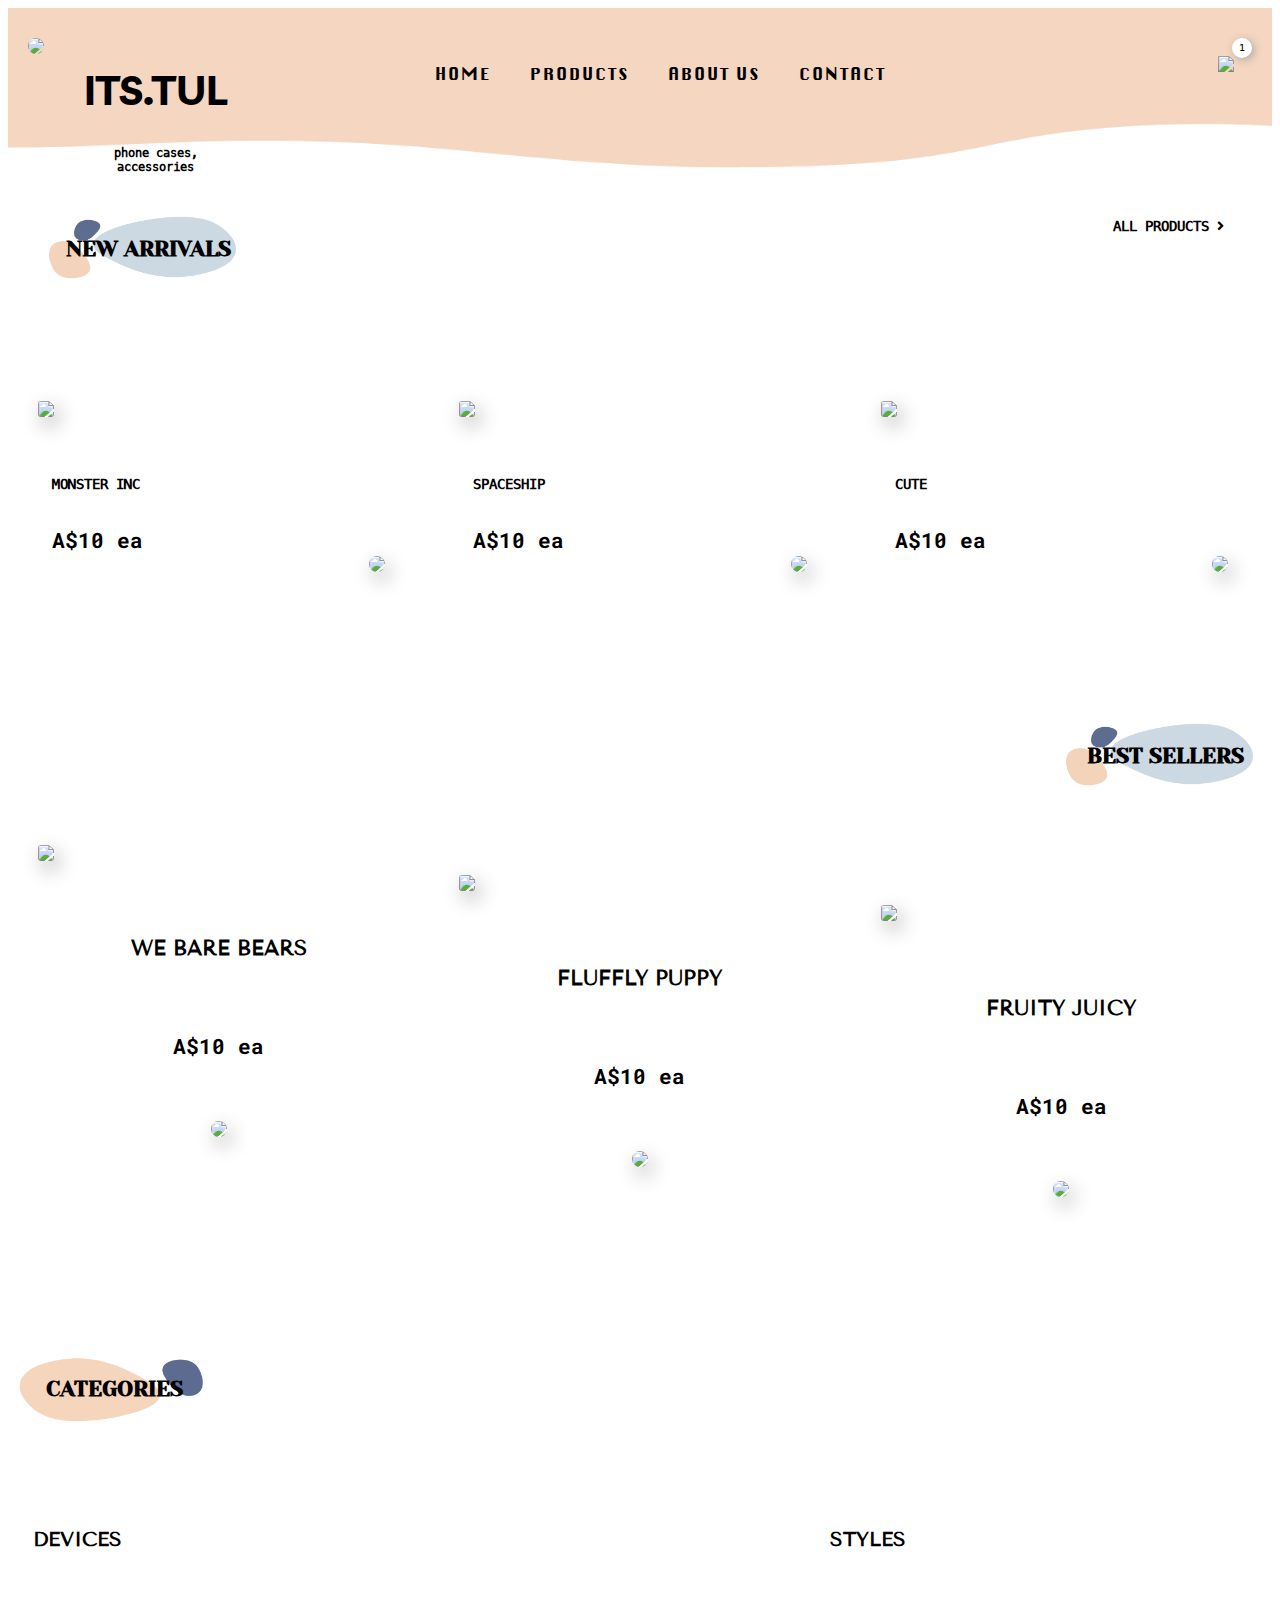
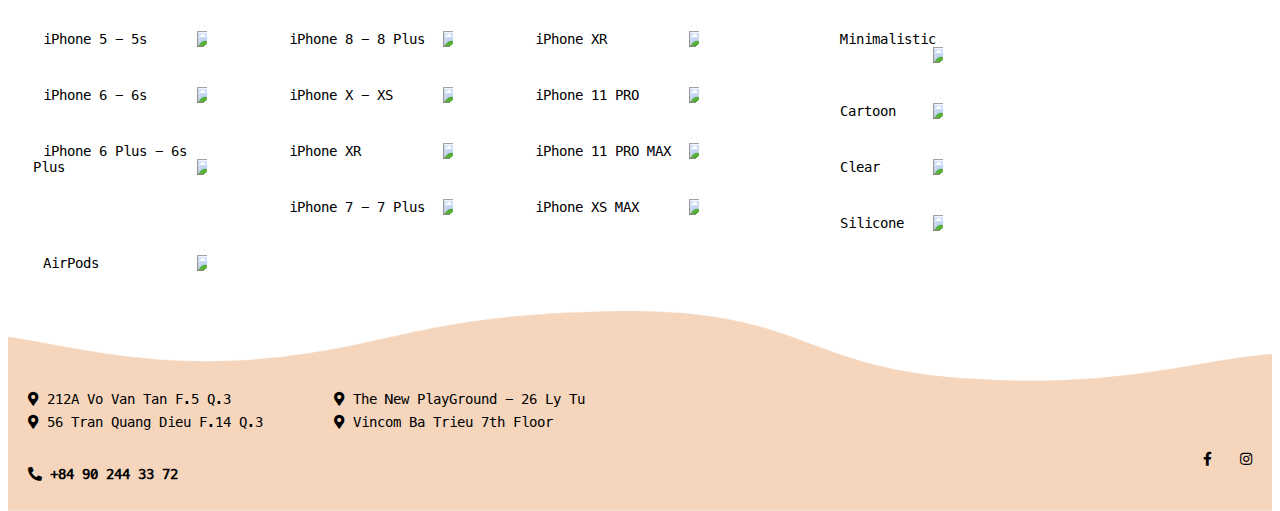
==== commit 0afc4263: "fix comments" ====
--- a/index.html
+++ b/index.html
@@ -37,12 +37,14 @@
                   </li>
 
                   <li>
-                    <a href="#">ABOUT US <img src="./assets/images/arrow.png"
+                    <a href="./about.html">ABOUT US <img
+                        src="./assets/images/arrow.png"
                         width="10" /></a>
                   </li>
 
                   <li>
-                    <a href="#">CONTACT <img src="./assets/images/arrow.png"
+                    <a href="./contact.html">CONTACT <img
+                        src="./assets/images/arrow.png"
                         width="10" /></a>
                   </li>
 
@@ -58,7 +60,7 @@
               <div class="col col-9">
                 <a class="btn-big btn-color" href="./index.html">
                   <div class="brand width12">
-                    <h1 class="brand-name">ITS.TUL</h1>
+                    <h1 class="brand-name font-Livvic">ITS.TUL</h1>
                     <p class="slogan">phone cases, accessories</p>
                   </div>
                 </a>
@@ -68,8 +70,8 @@
               <ul class="menu-top text-center">
                 <li><a href="./index.html">HOME</a></li>
                 <li><a href="./products.html">PRODUCTS</a></li>
-                <li><a href="#">ABOUT US</a></li>
-                <li><a href="#">CONTACT</a></li>
+                <li><a href="./about.html">ABOUT US</a></li>
+                <li><a href="./contact.html">CONTACT</a></li>
               </ul>
             </div>
             <div class="col col-2 width2 relative">
@@ -271,7 +273,7 @@
 
             <div class="col col-7 devices">
 
-              <h3>DEVICES</h3>
+              <h3 class="font-TenorSans">DEVICES</h3>
 
 
               <div class="col col-4">
@@ -389,7 +391,7 @@
             <div class="col col-4 style">
               <div class="style-categories">
 
-                <h3>STYLES</h3>
+                <h3 class="font-TenorSans">STYLES</h3>
 
                 <div class="col col-7 width6">
                   <div class="col col-7 list-style">
@@ -465,7 +467,7 @@
               <div class="phone-number col col-8">
                 <p><i class="fas fa-phone-alt"></i> <strong>+84 90 244 33 72</strong></p>
               </div>
-              <div class="fb-ig col col-4">
+              <div class="fb-ig col col-4 text-right">
                 <a href="#">
                   <i class="fab fa-facebook-f icon-right"></i>
                 </a>
--- a/assets/css/style.css
+++ b/assets/css/style.css
@@ -126,9 +126,7 @@
   float: left;
   text-align: center;
 }
-.brand-name {
-  font-family: "Bangla-Sangam-MN";
-}
+
 .slogan {
   font-family: "Menlo";
   font-weight: bold;
@@ -445,13 +443,20 @@
   font-size: 110%;
   color: salmon;
 }
-.fb-ig i:hover {
-  font-size: 150%;
-  color: green;
-}
-.phone-number>p:hover {
-  font-size: 150%;
-  color: green;
+.fb-ig a {
+  display: inline-block;
+  transition: ease all .5s;
+  font-size: 1.5rem;
+}
+.fb-ig a:hover i {
+  color: rgb(92,109,145);
+}
+.phone-number>p {
+    transition: ease all .5s;
+}
+.phone-number>p:hover * {
+  color: rgb(92,109,145);
+  cursor: pointer;
 }
 .list-phone:hover {
   background-color: #f5d5bc;
@@ -609,4 +614,32 @@
   width: 100%;
   background: #ccc;
   margin: 1rem auto;
-}+}
+
+
+/* Style inputs with type="text", select elements and textareas */
+input[type=text], select, textarea {
+  width: 100%; /* Full width */
+  padding: 12px; /* Some padding */ 
+  border: 1px solid #ccc; /* Gray border */
+  border-radius: 4px; /* Rounded borders */
+  box-sizing: border-box; /* Make sure that padding and width stays in place */
+  margin-top: 6px; /* Add a top margin */
+  margin-bottom: 16px; /* Bottom margin */
+  resize: vertical /* Allow the user to vertically resize the textarea (not horizontally) */
+}
+
+/* Style the submit button with a specific background color etc */
+input[type=submit] {
+  background-color: salmon;
+  color: white;
+  padding: 12px 20px;
+  border: none;
+  border-radius: 4px;
+  cursor: pointer;
+}
+
+/* When moving the mouse over the submit button, add a darker green color */
+input[type=submit]:hover {
+  background-color: salmon;
+}
